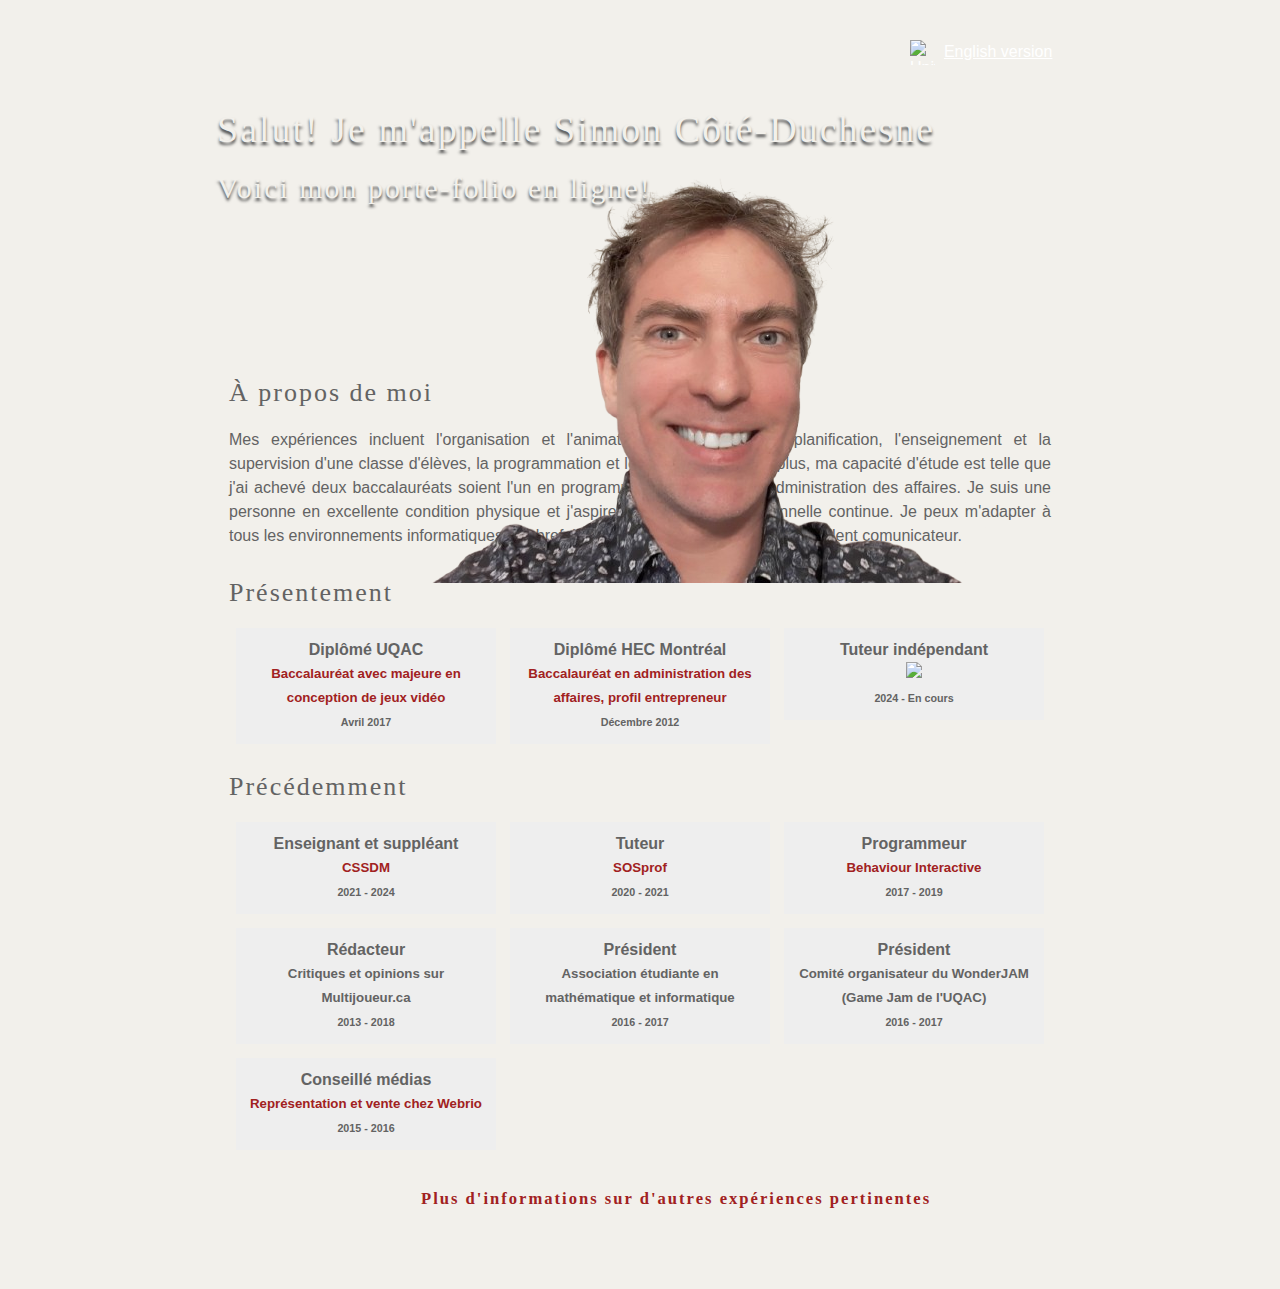
==== index.html @ 1980394f "2025 Portrait update" ====
<!DOCTYPE html>
<html>
	<head>
		<meta name="title" content="Simon Côté-Duchesne"/>	
		<meta itemprop="name" content="Simon Côté-Duchesne"/>
		<meta name="description" content="Portfolio professionel de Simon Côté-Duchesne, enseignant suppléant"/>
		<meta name="keywords" content="Simon Côté-Duchesne, Simon Côté, Simon, Côté, Duchesne, Cote-Duchesne, Cote, Deschesnes, Deschênes, portfolio, jeux, game"/>
		<meta http-equiv="content-type" content="text/html; charset=UTF-8"/>
		<meta name="viewport" content="width=device-width, initial-scale=1.0">
		<link href="https://fonts.googleapis.com/css?family=Source+Sans+Pro" rel="stylesheet" type='text/css'/>
		<link rel="stylesheet" type="text/css" href="style.css" media="screen"/>
		<link rel="canonical" href="http://www.barbebleue.github.io"/>
		<link rel="shortcut icon" href="images/favicon.ico" type="image/favicon.ico" /> 
		<script src="javascript/includes.js" type="text/javascript"></script>
		<script src="javascript/jquery-3.1.1.min.js"></script>
		<title>Simon Côté-Duchesne</title>
	</head>
	<body>
		<div id="container">
		<script>addHeaderFr();</script>
		    <p class="language"><a href="index_En.html"><img src="images/united-kingdom-flag.png" style="float:left;width:25px;height:25px;" alt="United Kingdom Flag"></a>&nbsp; <a href="index_En.html">English version</a></p>
		    <div id="header">		    	
			    <h1> Salut! Je m'appelle Simon Côté-Duchesne </h1>
			    <h2> Voici mon porte-folio en ligne! </h2>
			    <p class="btn"><a href="infographie/Bender_v1.html"><img src="images/home-header-btn.png"></p></a>
		    </div>
			<div id="content">
				<h3> À propos de moi </h3>
				<p id="profil-texte">
					Mes expériences incluent l'organisation et l'animation d'événements, la planification, l'enseignement et la supervision d'une classe d'élèves, la programmation et le travail manuel. De plus, ma capacité d'étude est telle que j'ai achevé deux baccalauréats soient l'un en programmation et l'autre en administration des affaires. Je suis une personne en excellente condition physique et j'aspire à l'amélioration personnelle continue. Je peux m'adapter à tous les environnements informatiques. En bref, je suis discipliné, éduqué et un excéllent comunicateur.
				<div><h3>Présentement</h3></div>
				<div class="portfolio-item">
					<h4>Diplômé UQAC</h4><a href="http://programmes.uqac.ca/6908"><h5>Baccalauréat avec majeure en conception de jeux vidéo</h5></a>
					<h6>Avril 2017</h6>
				</div>
				<div class="portfolio-item">						
					<h4>Diplômé HEC Montréal</h4><a href="http://www.hec.ca/programmes/baccalaureats/baa/"><h5>Baccalauréat en administration des affaires, profil entrepreneur</h5></a>
					<h6>Décembre 2012</h6>
				</div>
				<div class="portfolio-item">
					<h4>Tuteur indépendant</h4>
					<h5><a href="aidescolairesimon.html"><img src="images/AidescolaireSimon.png" style="width:70px;"></a></h5>
					<h6>2024 - En cours</h6>
				</div>
				<br><br><br><br><br><br>
				<div><h3>Précédemment</h3></div>
				<div class="portfolio-item">
					<h4>Enseignant et suppléant</h4><a href="https://www.cssdm.gouv.qc.ca"><h5>CSSDM</h5></a>
					<h6>2021 - 2024</h6>
				</div>
				<div class="portfolio-item">
					<h4>Tuteur</h4><a href="https://sosprof.ca"><h5>SOSprof</h5></a>
					<h6>2020 - 2021</h6>
				</div>
				<div class="portfolio-item">
					<h4>Programmeur</h4><a href="https://www.bhvr.com"><h5>Behaviour Interactive</h5></a>
					<h6>2017 - 2019</h6>
				</div>
				<div class="portfolio-item">
					<h4>Rédacteur</h4><h5>Critiques et opinions sur Multijoueur.ca</h5>
					<h6>2013 - 2018</h6>
				</div>
				<div class="portfolio-item">
					<h4>Président</h4><h5>Association étudiante en mathématique et informatique</h5>
					<h6>2016 - 2017</h6>
				</div>
				<div class="portfolio-item">
					<h4>Président</h4><h5>Comité organisateur du WonderJAM (Game Jam de l'UQAC)</h5>
					<h6>2016 - 2017</h6>
				</div>
				<div class="portfolio-item">
					<h4>Conseillé médias</h4><a href="http://webrio.com/"><h5>Représentation et vente chez Webrio</h5></a>
					<h6>2015 - 2016</h6>
				</div>
				<div id="inner">
					<h5><a href="experiences.html">Plus d'informations sur d'autres expériences pertinentes</a></h5>
				</div>
			</div>
			<div id="footer">
				<script>addFooterFr();</script>
			</div>
    	</div>
		<script src="javascript/BackToTop.js"></script>	 
	</body>
</html>
---- style.css ----
body, div, h1, h2, h3, h4, h5, h6, p, ul, ol, li, dl, dt, dd, img, form, fieldset, input, textarea, blockquote {
	margin: 0; padding: 0; border: 0;
}

body {
	background: #f2f0eb url(images/bg.png);
	font: 16px Helvetica, Arial, Sans-Serif; color: #636363; line-height: 24px;
}

#container {
	width: 960px; margin: 0 auto;
}

#logo {
	position: center; width: 183px;
}

#flag {
	width: 15px; height: 15px;
}

ul#nav {
	width: 940px; list-style: none; overflow: hidden; margin: -134px auto 10px auto;
}
	ul#nav a {
		width: 126px; height: 33px; float: left; padding: 13px 0 0 0;
		background: url(images/nav-bg.png); color: #444; text-decoration: none;
		font-weight: bold; text-align: center; text-transform: uppercase;
	}
		ul#nav a:nth-child(1) {
			margin: 0 60px 0 0;
		}
		ul#nav a:nth-child(2) {
			margin: 0 316px 0 0;
		}
		ul#nav a:nth-child(3) {
			margin: 0 60px 0 0;
		}
		ul#nav a:nth-child(4) {
			margin: 0;
		}
		ul#nav li a {
			color: #616369; text-decoration: none;
		}
			ul#nav li a:hover {
				color: #a12121;
			}

p.language{
	position: relative; right: -750px; top: 40px; display:block; overflow: hidden; color: white;
}
	p.language a{
		color: white;
	}

#header {
	height: 244px; padding: 52px 0 0 57px;
	background: url(images/home-header.png);
}

#header.page {
	height: 91px; padding: 52px 0 0 57px;
	background: url(images/inner-header.jpg);
}
	#header h1 {
		font: 38px Georgia, Serif; color: #f2f0eb; letter-spacing: 2px; margin: 30px 0 20px 0;
		text-shadow: 0px 3px 3px #494949;
	}
	#header h2 {
		width: 510px; font: 30px Georgia, Serif; color: #f2f0eb; letter-spacing: 2px; margin: 0 0 20px 0;
		text-shadow: 0px 3px 3px #494949;
	}
	#header p.btn{
		position: relative; right: -200px; top: -75px; display:block; overflow: hidden;
	}	
	#header a{
		color: white;
	}
	
#content {
	background: url(images/content-bg.png) repeat-y;
	padding: 57px 69px 50px 69px; overflow: hidden;
}
	#content h2 {
		font: 30px Georgia, Serif; letter-spacing: 2px; margin: 0 0 20px 0;
	}

	#content h3 {
		font: 26px Georgia, Serif; letter-spacing: 2px; margin: 0 0 20px 0;
	}

	#content #inner {
		display: inline-block; width: 630px; height: 10px; float: right; font: 20px Georgia, Serif; letter-spacing: 2px; margin: 25px 0 0 0;
	}
	
	#content p {
		margin: 0 0 30px 0; text-align: justify; text-justify: inter-word;
	}
	
	#content a {
		color: #a12121; text-decoration: none;
	}
		#content a:hover {
			color: #671111;
		}
		#content a.socialmedia {
			float: left;
		}

	#content iframe {
		display: inline-block; margin: 25px 0 0 0; float: right; padding: 45px 0 0 15px; border-style: solid; border-color: #556;
	}
	#content iframe.videogame {
		display: inline-block; margin: 0 0 0 0; float: right; padding: 45px 0 0 15px; border-style: solid; border-color: #556;
	}

#cv {
	background: url(images/content-bg.png) repeat-y;
	padding: 30px 69px 50px 69px; overflow: hidden;
}
	#cv h2 {
		position : relative; float: center; font: 30px Georgia, Serif; letter-spacing: 2px; margin: 0 0 20px 0;
	}

	#cv h3 {
		font: 26px Georgia, Serif; letter-spacing: 2px; margin: 30px 20px 20px 0;
	}

	#cv h4 {
		font: 18px Georgia, Serif; letter-spacing: 2px; margin: 0px 0px 0px 0;
	}
	
	#cv p {
		margin: 0 0 30px 0; text-align: justify; text-justify: inter-word;
	}
	
	#cv a {
		color: #a12121; text-decoration: none;
	}
		#cv a:hover {
			color: #671111;
		}
	#cv object {
		position: relative; float: middle; margin: 40px 0 0 0; width: 825px; height: 700px; border-style: solid; border-color: #556;
	}

#content .portfolio-item {
	width: 240px; padding: 10px; background: #eee; text-align: center;
	float: left; margin: 0 7px 14px 7px;
}
	#content .portfolio-item p.btn {
		margin: 0;
	}
	#content .portfolio-item p {
		margin: 0; text-align: center; font: 18px Georgia, Serif;
	}
	#content .portfolio-item p.btn a {
		display: block; width: 183px; height: 30px; padding: 8px 0 0 0;
		background: url(images/see-more-bg.png);
		font-weight: bold; text-align: center; text-transform: uppercase;
		 text-decoration: none;
	}

#content .portfolio-item-twitter {
	width: 240px; padding: 10px; background: #eee; text-align: center;
	float: left; margin: 0 7px 14px 7px;
}
	#content .portfolio-item-twitter img{
		width: 62px; height: 59px; padding: 0 0 0 0;
	}

#content .portfolio-item-email {
	font: 15px Georgia, Serif; width: 785px; padding: 10px; background: #eee; text-align: left;
	float: left; margin: 0 7px 14px 7px;
}
	#content .portfolio-item-email input{
		font: 15px Georgia, Serif; padding: 5px 5px 5px 5px;
	}
	#content .portfolio-item-email input#submit_button{
		float: left; font: 15px Georgia, Serif; padding: 10px 10px 10px 10px background: #fff;
	}
		
#content img.profile-pic {
	float: right; margin: -40px 40px 0 0;
}
		
button.accordion {
    background-color: #eee;
    color: #444;
    cursor: pointer;
    padding: 18px;
    width: 100%;
    border: none;
    text-align: left;
    outline: none;
    font-size: 15px;
    transition: 0.4s;
    border-style: solid; border-color: #556;
}

button.accordion.active, button.accordion:hover {
    background-color: #ddd; 
}

button.accordion:after {
    content: '\02795';
    font-size: 13px;
    color: #777;
    float: right;
    margin-left: 5px;    
}

button.accordion.active:after {
    content: "\2796";
}

div.panel {
    padding: 3px 18px;
    background-color: #ddd;
    max-height: 0;
    overflow: hidden;
    transition: 0.6s ease-in-out;
    opacity: 0;
}

div.panel.show {
	display: block;
    opacity: 1;
    max-height: 2000px;
}
		
#footer {
	background: url(images/footer-bg.png) no-repeat; padding: 40px 0 0 0;
	overflow: hidden; margin: 0 0 0 0;
}
	#footer p#copyright {
		font-size: 12px; float: left; margin: 0 0 0 30px; color: #b8b6b2;
	}
	#footer p#back-top {
		font-size: 12px; float: right; margin: 0 30px 0 0;
	}
		#footer a {
		color: #a12121; text-decoration: none;
	}
		#footer a:hover {
			color: #671111;
	}
	#footer a#social{
			float: right; margin: 0 0 0 0; width: 75px; height: 75px
	}
	#footer a#twitter{
			float: right; margin: 1px 0 0 0; width: 70px; height: 70px
	}
	#footer p#menu {
			position: relative ; left: 350px; margin: 20px 0 0 0;
	}

article {
}

h3:target {
  animation: highlight 1s ease;
  text-decoration: none;
}

@keyframes highlight {
  from { background: yellow; }
  to { background: white; }
}

a.back-to-top {
	display: none;
	width: 60px;
	height: 60px;
	text-indent: -9999px;
	position: fixed;
	z-index: 999;
	right: 20px;
	bottom: 20px;
	background: #333 url(images/up-arrow.png) no-repeat center;
	-webkit-border-radius: 30px;
	-moz-border-radius: 30px;
	border-radius: 30px;
}
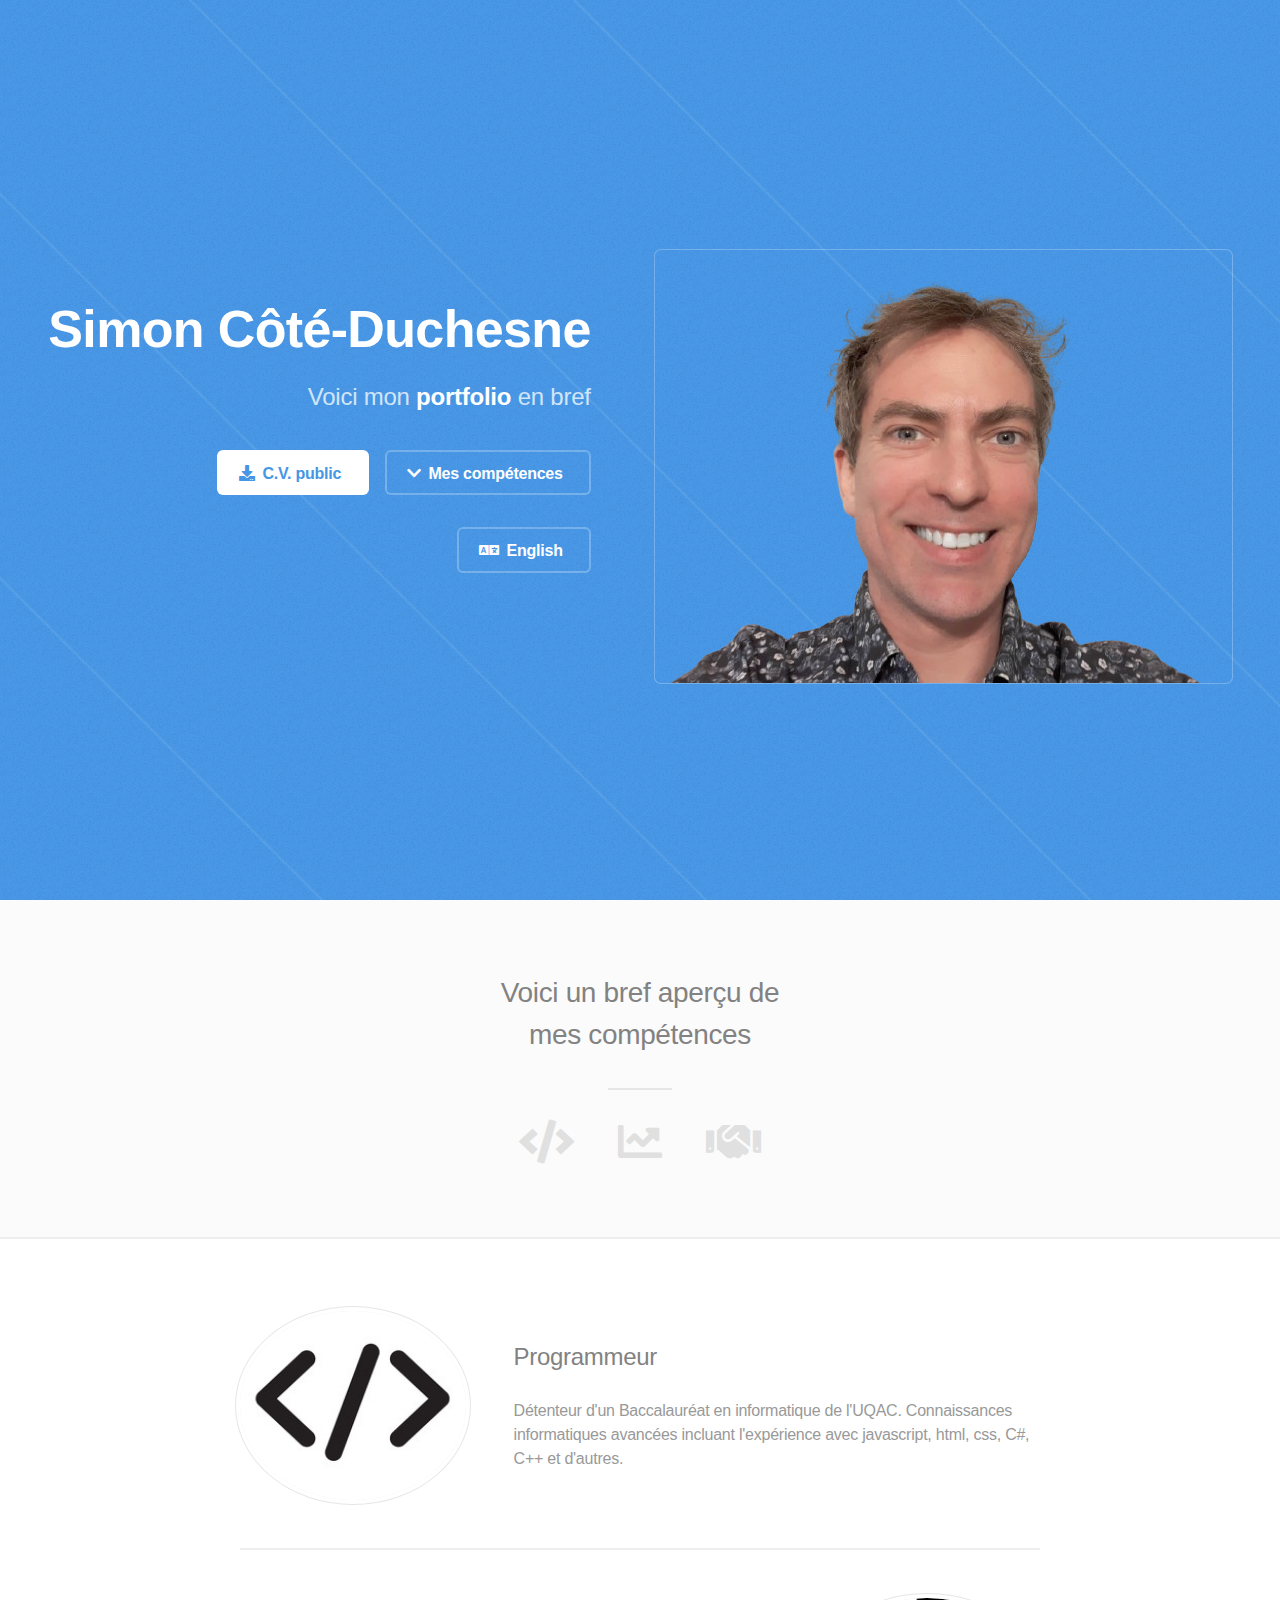
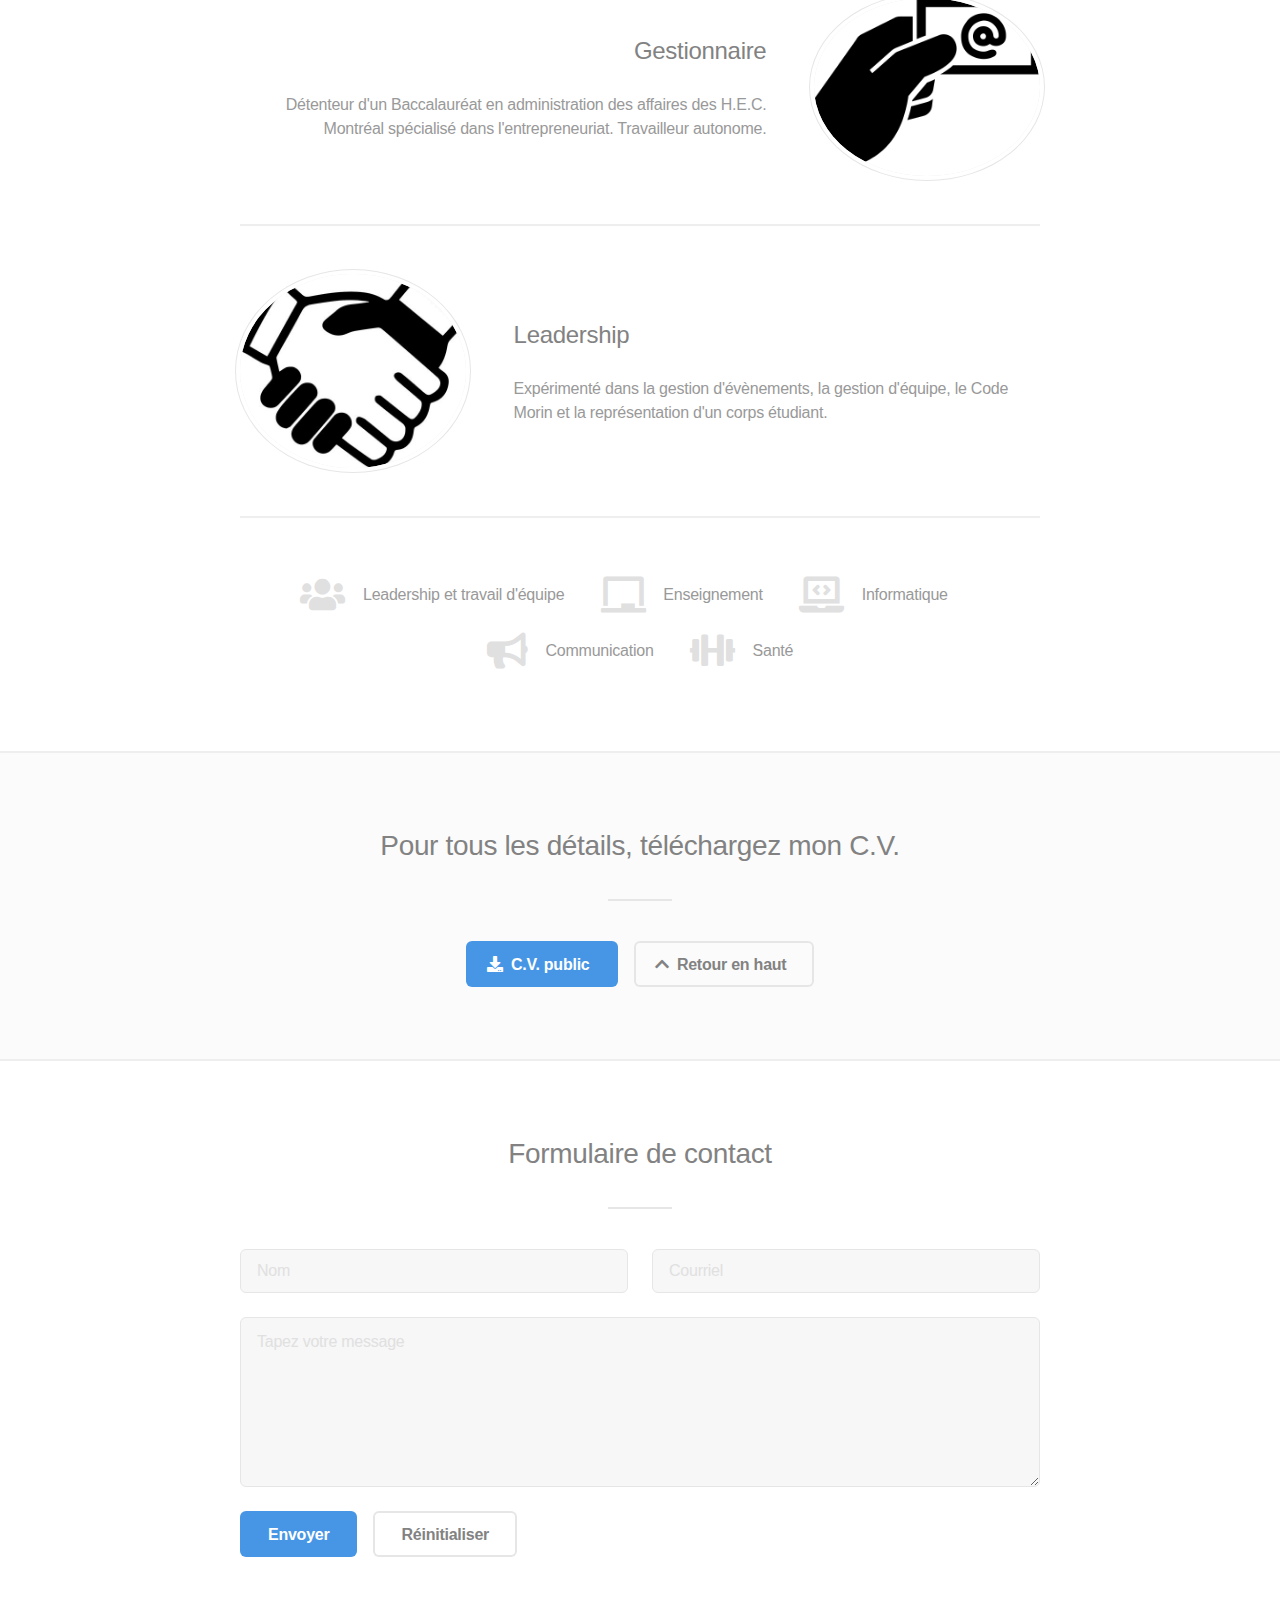
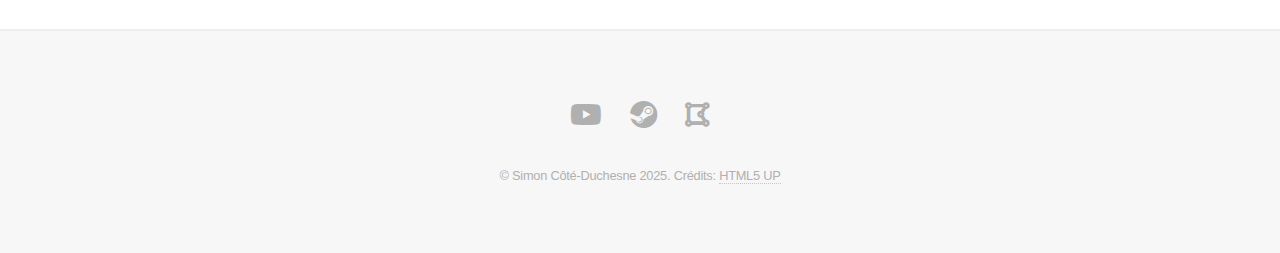
==== commit 2b370c87: "Responsive refactor" ====
--- a/index.html
+++ b/index.html
@@ -1,85 +1,459 @@
-<!DOCTYPE html>
+<!DOCTYPE HTML>
+<!--
+	Fractal by HTML5 UP
+	html5up.net | @ajlkn
+	Free for personal and commercial use under the CCA 3.0 license (html5up.net/license)
+-->
 <html>
 	<head>
-		<meta name="title" content="Simon Côté-Duchesne"/>	
-		<meta itemprop="name" content="Simon Côté-Duchesne"/>
-		<meta name="description" content="Portfolio professionel de Simon Côté-Duchesne, enseignant suppléant"/>
-		<meta name="keywords" content="Simon Côté-Duchesne, Simon Côté, Simon, Côté, Duchesne, Cote-Duchesne, Cote, Deschesnes, Deschênes, portfolio, jeux, game"/>
-		<meta http-equiv="content-type" content="text/html; charset=UTF-8"/>
-		<meta name="viewport" content="width=device-width, initial-scale=1.0">
-		<link href="https://fonts.googleapis.com/css?family=Source+Sans+Pro" rel="stylesheet" type='text/css'/>
-		<link rel="stylesheet" type="text/css" href="style.css" media="screen"/>
-		<link rel="canonical" href="http://www.barbebleue.github.io"/>
-		<link rel="shortcut icon" href="images/favicon.ico" type="image/favicon.ico" /> 
-		<script src="javascript/includes.js" type="text/javascript"></script>
-		<script src="javascript/jquery-3.1.1.min.js"></script>
-		<title>Simon Côté-Duchesne</title>
+		<title>Simon Côté-Duchesne en bref</title>
+		<meta charset="utf-8" />
+		<meta name="viewport" content="width=device-width, initial-scale=1, user-scalable=no" />
+		<link rel="shortcut icon" href="images/favicon.ico" type="images/favicon.ico" /> 
+		<link rel="stylesheet" href="assets/css/main.css" />
+		<noscript><link rel="stylesheet" href="assets/css/noscript.css" /></noscript>
 	</head>
-	<body>
-		<div id="container">
-		<script>addHeaderFr();</script>
-		    <p class="language"><a href="index_En.html"><img src="images/united-kingdom-flag.png" style="float:left;width:25px;height:25px;" alt="United Kingdom Flag"></a>&nbsp; <a href="index_En.html">English version</a></p>
-		    <div id="header">		    	
-			    <h1> Salut! Je m'appelle Simon Côté-Duchesne </h1>
-			    <h2> Voici mon porte-folio en ligne! </h2>
-			    <p class="btn"><a href="infographie/Bender_v1.html"><img src="images/home-header-btn.png"></p></a>
-		    </div>
-			<div id="content">
-				<h3> À propos de moi </h3>
-				<p id="profil-texte">
-					Mes expériences incluent l'organisation et l'animation d'événements, la planification, l'enseignement et la supervision d'une classe d'élèves, la programmation et le travail manuel. De plus, ma capacité d'étude est telle que j'ai achevé deux baccalauréats soient l'un en programmation et l'autre en administration des affaires. Je suis une personne en excellente condition physique et j'aspire à l'amélioration personnelle continue. Je peux m'adapter à tous les environnements informatiques. En bref, je suis discipliné, éduqué et un excéllent comunicateur.
-				<div><h3>Présentement</h3></div>
-				<div class="portfolio-item">
-					<h4>Diplômé UQAC</h4><a href="http://programmes.uqac.ca/6908"><h5>Baccalauréat avec majeure en conception de jeux vidéo</h5></a>
-					<h6>Avril 2017</h6>
+	<body class="is-preload">
+
+		<!-- Header -->
+			<header id="header">
+				<div class="content">
+					<h1>Simon Côté-Duchesne</h1>
+					<p>Voici mon <strong>portfolio</strong> en bref<br/></p>
+					<ul class="actions">
+						<li><a href="CV_SIMON_2024_PUBLIC.pdf" class="button primary icon solid fa-download">C.V. public</a></li>
+						<li><a href="#one" class="button icon solid fa-chevron-down scrolly">Mes compétences</a></li>
+					</ul>
+					<ul class="actions">
+						<li><a href="index_en.html" class="button fit icon solid fa-language">English</a></li>
+					</ul>
 				</div>
-				<div class="portfolio-item">						
-					<h4>Diplômé HEC Montréal</h4><a href="http://www.hec.ca/programmes/baccalaureats/baa/"><h5>Baccalauréat en administration des affaires, profil entrepreneur</h5></a>
-					<h6>Décembre 2012</h6>
+				<div class="image"><img src="images/Shopped_SimonCoteDuchesne.png" alt="Simon Côté-Duchesne" style="width:100%;"/></div>
+			</header>
+
+		<!-- One -->
+			<section id="one" class="wrapper style2 special">
+				<header class="major">
+					<h2>Voici un bref aperçu de<br />
+					mes compétences</h2>
+				</header>
+				<ul class="icons major">
+					<li><span class="icon solid fa-code"><span class="label">Shoot</span></span></li>
+					<li><span class="icon solid fa-chart-line"><span class="label">Process</span></span></li>
+					<li><span class="icon solid fa-handshake"><span class="label">Upload</span></span></li>
+				</ul>
+			</section>
+
+		<!-- Two -->
+			<section id="two" class="wrapper">
+				<div class="inner alt">
+					<section class="spotlight">
+						<div class="image"><img src="images/code.jpg" alt="Programmeur" /></div>
+						<div class="content">
+							<h3>Programmeur</h3>
+							<p>Détenteur d'un Baccalauréat en informatique de l'UQAC. Connaissances informatiques avancées incluant l'expérience avec javascript, html, css, C#, C++ et d'autres.</p>
+						</div>
+					</section>
+					<section class="spotlight">
+						<div class="image"><img src="images/Business_card.png" alt="" /></div>
+						<div class="content">
+							<h3>Gestionnaire</h3>
+							<p>Détenteur d'un Baccalauréat en administration des affaires des H.E.C. Montréal spécialisé dans l'entrepreneuriat. Travailleur autonome.</p>
+						</div>
+					</section>
+					<section class="spotlight">
+						<div class="image"><img src="images/handshake.png" alt="" /></div>
+						<div class="content">
+							<h3>Leadership</h3>
+							<p>Expérimenté dans la gestion d'évènements, la gestion d'équipe, le Code Morin et la représentation d'un corps étudiant.</p>
+						</div>
+					</section>
+					<section class="special">
+						<ul class="icons labeled">
+							<li><span class="icon solid fa-users"><span class="label">Leadership et travail d'équipe</span></span></li>
+							<li><span class="icon solid fa-chalkboard"><span class="label">Enseignement</span></span></li>
+							<li><span class="icon solid fa-laptop-code"><span class="label">Informatique</span></span></li>
+							<li><span class="icon solid fa-bullhorn"><span class="label">	Communication</span></span></li>
+							<li><span class="icon solid fa-dumbbell"><span class="label">Santé</span></span></li>
+						</ul>
+					</section>
 				</div>
-				<div class="portfolio-item">
-					<h4>Tuteur indépendant</h4>
-					<h5><a href="aidescolairesimon.html"><img src="images/AidescolaireSimon.png" style="width:70px;"></a></h5>
-					<h6>2024 - En cours</h6>
+			</section>
+
+		<!-- Three -->
+			<section id="three" class="wrapper style2 special">
+				<header class="major">
+					<h2>Pour tous les détails, téléchargez mon C.V.</h2>
+				</header>
+				<ul class="actions special">
+					<li><a href="CV_SIMON_2024_PUBLIC.pdf" class="button primary icon solid fa-download">C.V. public</a></li>
+					<li><a href="#header" class="button icon solid fa-chevron-up scrolly">Retour en haut</a></li>
+				</ul>
+			</section>
+
+			<section id="four" class="wrapper">
+				<div class="inner">
+					<header class="major">
+						<h2>Formulaire de contact</h2>
+					</header>
+					<form method="post" action="https://formspree.io/f/xjvnwyqy">
+						<div class="row gtr-uniform">
+							<div class="col-6 col-12-xsmall">
+								<input type="text" name="name" id="name" value="" placeholder="Nom" />
+							</div>
+							<div class="col-6 col-12-xsmall">
+								<input type="email" name="email" id="email" value="" placeholder="Courriel" />
+							</div>
+							<div class="col-12">
+								<textarea name="message" id="message" placeholder="Tapez votre message" rows="6"></textarea>
+							</div>
+							<div class="col-12">
+								<ul class="actions">
+									<li><input type="submit" value="Envoyer" class="primary" /></li>
+									<li><input type="reset" value="Réinitialiser" /></li>
+								</ul>
+							</div>
+						</div>
+					</form>
 				</div>
-				<br><br><br><br><br><br>
-				<div><h3>Précédemment</h3></div>
-				<div class="portfolio-item">
-					<h4>Enseignant et suppléant</h4><a href="https://www.cssdm.gouv.qc.ca"><h5>CSSDM</h5></a>
-					<h6>2021 - 2024</h6>
+			</section>
+
+		<!-- Four -->
+		<!--
+			<section id="four" class="wrapper">
+				<div class="inner">
+
+					<header class="major">
+						<h2>Elements</h2>
+					</header>
+
+					<section>
+						<h4>Text</h4>
+						<p>This is <b>bold</b> and this is <strong>strong</strong>. This is <i>italic</i> and this is <em>emphasized</em>.
+						This is <sup>superscript</sup> text and this is <sub>subscript</sub> text.
+						This is <u>underlined</u> and this is code: <code>for (;;) { ... }</code>. Finally, <a href="#">this is a link</a>.</p>
+						<hr />
+						<header>
+							<h4>Heading with a Subtitle</h4>
+							<p>Lorem ipsum dolor sit amet nullam id egestas urna aliquam</p>
+						</header>
+						<p>Nunc lacinia ante nunc ac lobortis. Interdum adipiscing gravida odio porttitor sem non mi integer non faucibus ornare mi ut ante amet placerat aliquet. Volutpat eu sed ante lacinia sapien lorem accumsan varius montes viverra nibh in adipiscing blandit tempus accumsan.</p>
+						<header>
+							<h5>Heading with a Subtitle</h5>
+							<p>Lorem ipsum dolor sit amet nullam id egestas urna aliquam</p>
+						</header>
+						<p>Nunc lacinia ante nunc ac lobortis. Interdum adipiscing gravida odio porttitor sem non mi integer non faucibus ornare mi ut ante amet placerat aliquet. Volutpat eu sed ante lacinia sapien lorem accumsan varius montes viverra nibh in adipiscing blandit tempus accumsan.</p>
+						<hr />
+						<h2>Heading Level 2</h2>
+						<h3>Heading Level 3</h3>
+						<h4>Heading Level 4</h4>
+						<h5>Heading Level 5</h5>
+						<h6>Heading Level 6</h6>
+						<hr />
+						<h5>Blockquote</h5>
+						<blockquote>Fringilla nisl. Donec accumsan interdum nisi, quis tincidunt felis sagittis eget tempus euismod. Vestibulum ante ipsum primis in faucibus vestibulum. Blandit adipiscing eu felis iaculis volutpat ac adipiscing accumsan faucibus. Vestibulum ante ipsum primis in faucibus lorem ipsum dolor sit amet nullam adipiscing eu felis.</blockquote>
+						<h5>Preformatted</h5>
+						<pre><code>i = 0;
+
+while (!deck.isInOrder()) {
+  print 'Iteration ' + i;
+  deck.shuffle();
+  i++;
+}
+
+print 'It took ' + i + ' iterations to sort the deck.';</code></pre>
+					</section>
+
+					<section>
+						<h4>Lists</h4>
+						<div class="row">
+							<div class="col-6 col-12-medium">
+								<h5>Unordered</h5>
+								<ul>
+									<li>Dolor pulvinar etiam.</li>
+									<li>Sagittis adipiscing.</li>
+									<li>Felis enim feugiat.</li>
+								</ul>
+								<h5>Alternate</h5>
+								<ul class="alt">
+									<li>Dolor pulvinar etiam.</li>
+									<li>Sagittis adipiscing.</li>
+									<li>Felis enim feugiat.</li>
+								</ul>
+							</div>
+							<div class="col-6 col-12-medium">
+								<h5>Ordered</h5>
+								<ol>
+									<li>Dolor pulvinar etiam.</li>
+									<li>Etiam vel felis viverra.</li>
+									<li>Felis enim feugiat.</li>
+									<li>Dolor pulvinar etiam.</li>
+									<li>Etiam vel felis lorem.</li>
+									<li>Felis enim et feugiat.</li>
+								</ol>
+								<h5>Icons</h5>
+								<ul class="icons">
+									<li><a href="#" class="icon brands fa-twitter"><span class="label">Twitter</span></a></li>
+									<li><a href="#" class="icon brands fa-facebook-f"><span class="label">Facebook</span></a></li>
+									<li><a href="#" class="icon brands fa-instagram"><span class="label">Instagram</span></a></li>
+									<li><a href="#" class="icon brands fa-github"><span class="label">Github</span></a></li>
+								</ul>
+							</div>
+						</div>
+						<h5>Actions</h5>
+						<div class="row">
+							<div class="col-6 col-12-medium">
+								<ul class="actions">
+									<li><a href="#" class="button primary">Default</a></li>
+									<li><a href="#" class="button">Default</a></li>
+								</ul>
+								<ul class="actions small">
+									<li><a href="#" class="button primary small">Small</a></li>
+									<li><a href="#" class="button small">Small</a></li>
+								</ul>
+								<ul class="actions stacked">
+									<li><a href="#" class="button primary">Default</a></li>
+									<li><a href="#" class="button">Default</a></li>
+								</ul>
+								<ul class="actions stacked">
+									<li><a href="#" class="button primary small">Small</a></li>
+									<li><a href="#" class="button small">Small</a></li>
+								</ul>
+							</div>
+							<div class="col-6 col-12-medium">
+								<ul class="actions stacked">
+									<li><a href="#" class="button primary fit">Default</a></li>
+									<li><a href="#" class="button fit">Default</a></li>
+								</ul>
+								<ul class="actions stacked">
+									<li><a href="#" class="button primary small fit">Small</a></li>
+									<li><a href="#" class="button small fit">Small</a></li>
+								</ul>
+							</div>
+						</div>
+					</section>
+
+					<section>
+						<h4>Table</h4>
+						<h5>Default</h5>
+						<div class="table-wrapper">
+							<table>
+								<thead>
+									<tr>
+										<th>Name</th>
+										<th>Description</th>
+										<th>Price</th>
+									</tr>
+								</thead>
+								<tbody>
+									<tr>
+										<td>Item One</td>
+										<td>Ante turpis integer aliquet porttitor.</td>
+										<td>29.99</td>
+									</tr>
+									<tr>
+										<td>Item Two</td>
+										<td>Vis ac commodo adipiscing arcu aliquet.</td>
+										<td>19.99</td>
+									</tr>
+									<tr>
+										<td>Item Three</td>
+										<td> Morbi faucibus arcu accumsan lorem.</td>
+										<td>29.99</td>
+									</tr>
+									<tr>
+										<td>Item Four</td>
+										<td>Vitae integer tempus condimentum.</td>
+										<td>19.99</td>
+									</tr>
+									<tr>
+										<td>Item Five</td>
+										<td>Ante turpis integer aliquet porttitor.</td>
+										<td>29.99</td>
+									</tr>
+								</tbody>
+								<tfoot>
+									<tr>
+										<td colspan="2"></td>
+										<td>100.00</td>
+									</tr>
+								</tfoot>
+							</table>
+						</div>
+
+						<h5>Alternate</h5>
+						<div class="table-wrapper">
+							<table class="alt">
+								<thead>
+									<tr>
+										<th>Name</th>
+										<th>Description</th>
+										<th>Price</th>
+									</tr>
+								</thead>
+								<tbody>
+									<tr>
+										<td>Item One</td>
+										<td>Ante turpis integer aliquet porttitor.</td>
+										<td>29.99</td>
+									</tr>
+									<tr>
+										<td>Item Two</td>
+										<td>Vis ac commodo adipiscing arcu aliquet.</td>
+										<td>19.99</td>
+									</tr>
+									<tr>
+										<td>Item Three</td>
+										<td> Morbi faucibus arcu accumsan lorem.</td>
+										<td>29.99</td>
+									</tr>
+									<tr>
+										<td>Item Four</td>
+										<td>Vitae integer tempus condimentum.</td>
+										<td>19.99</td>
+									</tr>
+									<tr>
+										<td>Item Five</td>
+										<td>Ante turpis integer aliquet porttitor.</td>
+										<td>29.99</td>
+									</tr>
+								</tbody>
+								<tfoot>
+									<tr>
+										<td colspan="2"></td>
+										<td>100.00</td>
+									</tr>
+								</tfoot>
+							</table>
+						</div>
+					</section>
+
+					<section>
+						<h4>Buttons</h4>
+						<ul class="actions">
+							<li><a href="#" class="button primary">Primary</a></li>
+							<li><a href="#" class="button">Default</a></li>
+						</ul>
+						<ul class="actions">
+							<li><a href="#" class="button large">Large</a></li>
+							<li><a href="#" class="button">Default</a></li>
+							<li><a href="#" class="button small">Small</a></li>
+						</ul>
+						<ul class="actions fit">
+							<li><a href="#" class="button fit">Fit</a></li>
+							<li><a href="#" class="button primary fit">Fit</a></li>
+							<li><a href="#" class="button fit">Fit</a></li>
+						</ul>
+						<ul class="actions fit small">
+							<li><a href="#" class="button primary fit small">Fit + Small</a></li>
+							<li><a href="#" class="button fit small">Fit + Small</a></li>
+							<li><a href="#" class="button primary fit small">Fit + Small</a></li>
+						</ul>
+						<ul class="actions">
+							<li><a href="#" class="button primary icon solid fa-download">Icon</a></li>
+							<li><a href="#" class="button icon solid fa-download">Icon</a></li>
+						</ul>
+						<ul class="actions">
+							<li><span class="button primary disabled">Disabled</span></li>
+							<li><span class="button disabled">Disabled</span></li>
+						</ul>
+					</section>
+
+					<section>
+						<h4>Form</h4>
+						<form method="post" action="#">
+							<div class="row gtr-uniform">
+								<div class="col-6 col-12-xsmall">
+									<input type="text" name="demo-name" id="demo-name" value="" placeholder="Name" />
+								</div>
+								<div class="col-6 col-12-xsmall">
+									<input type="email" name="demo-email" id="demo-email" value="" placeholder="Email" />
+								</div>
+								<div class="col-12">
+									<select name="demo-category" id="demo-category">
+										<option value="">- Category -</option>
+										<option value="1">Manufacturing</option>
+										<option value="1">Shipping</option>
+										<option value="1">Administration</option>
+										<option value="1">Human Resources</option>
+									</select>
+								</div>
+								<div class="col-4 col-12-small">
+									<input type="radio" id="demo-priority-low" name="demo-priority" checked>
+									<label for="demo-priority-low">Low</label>
+								</div>
+								<div class="col-4 col-12-small">
+									<input type="radio" id="demo-priority-normal" name="demo-priority">
+									<label for="demo-priority-normal">Normal</label>
+								</div>
+								<div class="col-4 col-12-small">
+									<input type="radio" id="demo-priority-high" name="demo-priority">
+									<label for="demo-priority-high">High</label>
+								</div>
+								<div class="col-6 col-12-small">
+									<input type="checkbox" id="demo-copy" name="demo-copy">
+									<label for="demo-copy">Email me a copy</label>
+								</div>
+								<div class="col-6 col-12-small">
+									<input type="checkbox" id="demo-human" name="demo-human" checked>
+									<label for="demo-human">Not a robot</label>
+								</div>
+								<div class="col-12">
+									<textarea name="demo-message" id="demo-message" placeholder="Enter your message" rows="6"></textarea>
+								</div>
+								<div class="col-12">
+									<ul class="actions">
+										<li><input type="submit" value="Send Message" class="primary" /></li>
+										<li><input type="reset" value="Reset" /></li>
+									</ul>
+								</div>
+							</div>
+						</form>
+					</section>
+
+					<section>
+						<h4>Image</h4>
+						<h5>Fit</h5>
+						<div class="box alt">
+							<div class="row gtr-uniform">
+								<div class="col-12"><span class="image fit"><img src="images/pic04.jpg" alt="" /></span></div>
+								<div class="col-4"><span class="image fit"><img src="images/pic01.jpg" alt="" /></span></div>
+								<div class="col-4"><span class="image fit"><img src="images/pic02.jpg" alt="" /></span></div>
+								<div class="col-4"><span class="image fit"><img src="images/pic03.jpg" alt="" /></span></div>
+								<div class="col-4"><span class="image fit"><img src="images/pic02.jpg" alt="" /></span></div>
+								<div class="col-4"><span class="image fit"><img src="images/pic03.jpg" alt="" /></span></div>
+								<div class="col-4"><span class="image fit"><img src="images/pic01.jpg" alt="" /></span></div>
+								<div class="col-4"><span class="image fit"><img src="images/pic03.jpg" alt="" /></span></div>
+								<div class="col-4"><span class="image fit"><img src="images/pic01.jpg" alt="" /></span></div>
+								<div class="col-4"><span class="image fit"><img src="images/pic02.jpg" alt="" /></span></div>
+							</div>
+						</div>
+						<h5>Left &amp; Right</h5>
+						<p><span class="image left"><img src="images/pic05.jpg" alt="" /></span>Fringilla nisl. Donec accumsan interdum nisi, quis tincidunt felis sagittis eget. tempus euismod. Vestibulum ante ipsum primis in faucibus vestibulum. Blandit adipiscing eu felis iaculis volutpat ac adipiscing accumsan eu faucibus. Integer ac pellentesque praesent tincidunt felis sagittis eget. tempus euismod. Vestibulum ante ipsum primis in faucibus vestibulum. Blandit adipiscing eu felis iaculis volutpat ac adipiscing accumsan eu faucibus. Integer ac pellentesque praesent. Donec accumsan interdum nisi, quis tincidunt felis sagittis eget. tempus euismod. Vestibulum ante ipsum primis in faucibus vestibulum. Blandit adipiscing eu felis iaculis volutpat ac adipiscing accumsan eu faucibus. Integer ac pellentesque praesent tincidunt felis sagittis eget. tempus euismod. Vestibulum ante ipsum primis in faucibus vestibulum. Blandit adipiscing eu felis iaculis volutpat ac adipiscing accumsan eu faucibus. Integer ac pellentesque praesent. Blandit adipiscing eu felis iaculis volutpat ac adipiscing accumsan eu faucibus. Integer ac pellentesque praesent tincidunt felis sagittis eget. tempus euismod. Vestibulum ante ipsum primis in faucibus vestibulum. Blandit adipiscing eu felis iaculis volutpat ac adipiscing accumsan eu faucibus. Integer ac pellentesque praesent.</p>
+						<p><span class="image right"><img src="images/pic05.jpg" alt="" /></span>Fringilla nisl. Donec accumsan interdum nisi, quis tincidunt felis sagittis eget. tempus euismod. Vestibulum ante ipsum primis in faucibus vestibulum. Blandit adipiscing eu felis iaculis volutpat ac adipiscing accumsan eu faucibus. Integer ac pellentesque praesent tincidunt felis sagittis eget. tempus euismod. Vestibulum ante ipsum primis in faucibus vestibulum. Blandit adipiscing eu felis iaculis volutpat ac adipiscing accumsan eu faucibus. Integer ac pellentesque praesent. Donec accumsan interdum nisi, quis tincidunt felis sagittis eget. tempus euismod. Vestibulum ante ipsum primis in faucibus vestibulum. Blandit adipiscing eu felis iaculis volutpat ac adipiscing accumsan eu faucibus. Integer ac pellentesque praesent tincidunt felis sagittis eget. tempus euismod. Vestibulum ante ipsum primis in faucibus vestibulum. Blandit adipiscing eu felis iaculis volutpat ac adipiscing accumsan eu faucibus. Integer ac pellentesque praesent. Blandit adipiscing eu felis iaculis volutpat ac adipiscing accumsan eu faucibus. Integer ac pellentesque praesent tincidunt felis sagittis eget. tempus euismod. Vestibulum ante ipsum primis in faucibus vestibulum. Blandit adipiscing eu felis iaculis volutpat ac adipiscing accumsan eu faucibus. Integer ac pellentesque praesent.</p>
+					</section>
+
 				</div>
-				<div class="portfolio-item">
-					<h4>Tuteur</h4><a href="https://sosprof.ca"><h5>SOSprof</h5></a>
-					<h6>2020 - 2021</h6>
-				</div>
-				<div class="portfolio-item">
-					<h4>Programmeur</h4><a href="https://www.bhvr.com"><h5>Behaviour Interactive</h5></a>
-					<h6>2017 - 2019</h6>
-				</div>
-				<div class="portfolio-item">
-					<h4>Rédacteur</h4><h5>Critiques et opinions sur Multijoueur.ca</h5>
-					<h6>2013 - 2018</h6>
-				</div>
-				<div class="portfolio-item">
-					<h4>Président</h4><h5>Association étudiante en mathématique et informatique</h5>
-					<h6>2016 - 2017</h6>
-				</div>
-				<div class="portfolio-item">
-					<h4>Président</h4><h5>Comité organisateur du WonderJAM (Game Jam de l'UQAC)</h5>
-					<h6>2016 - 2017</h6>
-				</div>
-				<div class="portfolio-item">
-					<h4>Conseillé médias</h4><a href="http://webrio.com/"><h5>Représentation et vente chez Webrio</h5></a>
-					<h6>2015 - 2016</h6>
-				</div>
-				<div id="inner">
-					<h5><a href="experiences.html">Plus d'informations sur d'autres expériences pertinentes</a></h5>
-				</div>
-			</div>
-			<div id="footer">
-				<script>addFooterFr();</script>
-			</div>
-    	</div>
-		<script src="javascript/BackToTop.js"></script>	 
+			</section>
+		-->
+
+		<!-- Footer -->
+			<footer id="footer">
+				<ul class="icons">
+					<li><a href="https://www.youtube.com/channel/UCl1uLG8YyiJt15HLcn9H37A" class="icon brands fa-youtube"><span class="label">Youtube</span></a></li>
+					<li><a href="https://steamcommunity.com/id/Barbabonbon/" class="icon brands fa-steam"><span class="label">Steam</span></a></li>
+					<li><a href="https://www.geogebra.org/u/simoncoteduchesne" class="icon solid fa-draw-polygon"><span class="label">Geogebra</span></a></li>
+				</ul>
+				<p class="copyright">&copy; Simon Côté-Duchesne 2025. Crédits: <a href="http://html5up.net">HTML5 UP</a></p>
+			</footer>
+
+		<!-- Scripts -->
+			<script src="assets/js/jquery.min.js"></script>
+			<script src="assets/js/jquery.scrolly.min.js"></script>
+			<script src="assets/js/browser.min.js"></script>
+			<script src="assets/js/breakpoints.min.js"></script>
+			<script src="assets/js/util.js"></script>
+			<script src="assets/js/main.js"></script>
+
 	</body>
 </html>--- a/assets/css/main.css
+++ b/assets/css/main.css
@@ -0,0 +1,4149 @@
+@import url(fontawesome-all.min.css);
+
+/*
+	Fractal by HTML5 UP
+	html5up.net | @ajlkn
+	Free for personal and commercial use under the CCA 3.0 license (html5up.net/license)
+*/
+
+html, body, div, span, applet, object,
+iframe, h1, h2, h3, h4, h5, h6, p, blockquote,
+pre, a, abbr, acronym, address, big, cite,
+code, del, dfn, em, img, ins, kbd, q, s, samp,
+small, strike, strong, sub, sup, tt, var, b,
+u, i, center, dl, dt, dd, ol, ul, li, fieldset,
+form, label, legend, table, caption, tbody,
+tfoot, thead, tr, th, td, article, aside,
+canvas, details, embed, figure, figcaption,
+footer, header, hgroup, menu, nav, output, ruby,
+section, summary, time, mark, audio, video {
+	margin: 0;
+	padding: 0;
+	border: 0;
+	font-size: 100%;
+	font: inherit;
+	vertical-align: baseline;}
+
+article, aside, details, figcaption, figure,
+footer, header, hgroup, menu, nav, section {
+	display: block;}
+
+body {
+	line-height: 1;
+}
+
+ol, ul {
+	list-style: none;
+}
+
+blockquote, q {
+	quotes: none;
+}
+
+	blockquote:before, blockquote:after, q:before, q:after {
+		content: '';
+		content: none;
+	}
+
+table {
+	border-collapse: collapse;
+	border-spacing: 0;
+}
+
+body {
+	-webkit-text-size-adjust: none;
+}
+
+mark {
+	background-color: transparent;
+	color: inherit;
+}
+
+input::-moz-focus-inner {
+	border: 0;
+	padding: 0;
+}
+
+input, select, textarea {
+	-moz-appearance: none;
+	-webkit-appearance: none;
+	-ms-appearance: none;
+	appearance: none;
+}
+
+/* Basic */
+
+	@-ms-viewport {
+		width: device-width;
+	}
+
+	body {
+		-ms-overflow-style: scrollbar;
+	}
+
+	@media screen and (max-width: 360px) {
+
+		html, body {
+			min-width: 320px;
+		}
+
+	}
+
+	html {
+		box-sizing: border-box;
+	}
+
+	*, *:before, *:after {
+		box-sizing: inherit;
+	}
+
+	body {
+		background: #ffffff;
+	}
+
+		body.is-preload *, body.is-preload *:before, body.is-preload *:after {
+			-moz-animation: none !important;
+			-webkit-animation: none !important;
+			-ms-animation: none !important;
+			animation: none !important;
+			-moz-transition: none !important;
+			-webkit-transition: none !important;
+			-ms-transition: none !important;
+			transition: none !important;
+		}
+
+/* Type */
+
+	body {
+		color: #999999;
+	}
+
+	html, input, select, textarea {
+		font-size: 16pt;
+	}
+
+		@media screen and (max-width: 1680px) {
+
+			html, input, select, textarea {
+				font-size: 13pt;
+			}
+
+		}
+
+		@media screen and (max-width: 1280px) {
+
+			html, input, select, textarea {
+				font-size: 12pt;
+			}
+
+		}
+
+		@media screen and (max-width: 360px) {
+
+			html, input, select, textarea {
+				font-size: 11pt;
+			}
+
+		}
+
+	body, input, select, textarea {
+		font-family: Arial, Helvetica, sans-serif;
+		font-weight: normal;
+		line-height: 1.5em;
+		letter-spacing: -0.015em;
+	}
+
+	a {
+		-moz-transition: color 0.2s ease-in-out, border-bottom-color 0.2s ease-in-out;
+		-webkit-transition: color 0.2s ease-in-out, border-bottom-color 0.2s ease-in-out;
+		-ms-transition: color 0.2s ease-in-out, border-bottom-color 0.2s ease-in-out;
+		transition: color 0.2s ease-in-out, border-bottom-color 0.2s ease-in-out;
+		text-decoration: none;
+		border-bottom: dotted 1px;
+	}
+
+		a:hover {
+			border-bottom-color: transparent !important;
+		}
+
+	strong, b {
+		font-weight: bold;
+	}
+
+	em, i {
+		font-style: italic;
+	}
+
+	p {
+		margin: 0 0 2em 0;
+	}
+
+	h1, h2, h3, h4, h5, h6 {
+		font-weight: normal;
+		line-height: 1em;
+		margin: 0 0 1em 0;
+		letter-spacing: -0.0125em;
+	}
+
+		h1 a, h2 a, h3 a, h4 a, h5 a, h6 a {
+			color: inherit;
+			text-decoration: none;
+			border-bottom: none;
+		}
+
+		@media screen and (max-width: 980px) {
+
+			h1 br, h2 br, h3 br, h4 br, h5 br, h6 br {
+				display: none;
+			}
+
+		}
+
+	h2 {
+		font-size: 1.75em;
+		line-height: 1.5em;
+	}
+
+	h3 {
+		font-size: 1.5em;
+		line-height: 1.5em;
+	}
+
+	h4 {
+		font-size: 1.1em;
+		line-height: 1.5em;
+	}
+
+	h5 {
+		font-size: 0.9em;
+		line-height: 1.5em;
+	}
+
+	h6 {
+		font-size: 0.7em;
+		line-height: 1.5em;
+	}
+
+	@media screen and (max-width: 736px) {
+
+		h2 {
+			font-size: 1.25em;
+		}
+
+		h3 {
+			font-size: 1.2em;
+		}
+
+		h4 {
+			font-size: 1em;
+		}
+
+	}
+
+	sub {
+		font-size: 0.8em;
+		position: relative;
+		top: 0.5em;
+	}
+
+	sup {
+		font-size: 0.8em;
+		position: relative;
+		top: -0.5em;
+	}
+
+	blockquote {
+		border-left-style: solid;
+		border-left-width: 4px;
+		font-style: italic;
+		margin: 0 0 2em 0;
+		padding: 0.5em 0 0.5em 2em;
+	}
+
+	code {
+		border-radius: 6px;
+		border-style: solid;
+		border-width: 1px;
+		font-family: "Courier New", monospace;
+		font-size: 0.9em;
+		margin: 0 0.25em;
+		padding: 0.25em 0.65em;
+	}
+
+	pre {
+		-webkit-overflow-scrolling: touch;
+		font-family: "Courier New", monospace;
+		font-size: 0.9em;
+		margin: 0 0 2em 0;
+	}
+
+		pre code {
+			display: block;
+			line-height: 1.75em;
+			padding: 1em 1.5em;
+			overflow-x: auto;
+		}
+
+	hr {
+		border: 0;
+		border-bottom-style: solid;
+		border-bottom-width: 1px;
+		margin: 2em 0;
+	}
+
+		hr.major {
+			margin: 3em 0;
+		}
+
+	.align-left {
+		text-align: left;
+	}
+
+	.align-center {
+		text-align: center;
+	}
+
+	.align-right {
+		text-align: right;
+	}
+
+	input, select, textarea {
+		color: #999999;
+	}
+
+	a {
+		color: inherit;
+		border-bottom-color: #d6d6d6;
+	}
+
+		a:hover {
+			color: #4696e5;
+		}
+
+	strong, b {
+		color: #828282;
+	}
+
+	h1, h2, h3, h4, h5, h6 {
+		color: #828282;
+	}
+
+	blockquote {
+		border-left-color: #e6e6e6;
+	}
+
+	code {
+		background: rgba(144, 144, 144, 0.075);
+		border-color: #e6e6e6;
+	}
+
+	hr {
+		border-bottom-color: #e6e6e6;
+	}
+
+/* Row */
+
+	.row {
+		display: flex;
+		flex-wrap: wrap;
+		box-sizing: border-box;
+		align-items: stretch;
+	}
+
+		.row > * {
+			box-sizing: border-box;
+		}
+
+		.row.gtr-uniform > * > :last-child {
+			margin-bottom: 0;
+		}
+
+		.row.aln-left {
+			justify-content: flex-start;
+		}
+
+		.row.aln-center {
+			justify-content: center;
+		}
+
+		.row.aln-right {
+			justify-content: flex-end;
+		}
+
+		.row.aln-top {
+			align-items: flex-start;
+		}
+
+		.row.aln-middle {
+			align-items: center;
+		}
+
+		.row.aln-bottom {
+			align-items: flex-end;
+		}
+
+		.row > .imp {
+			order: -1;
+		}
+
+		.row > .col-1 {
+			width: 8.33333%;
+		}
+
+		.row > .off-1 {
+			margin-left: 8.33333%;
+		}
+
+		.row > .col-2 {
+			width: 16.66667%;
+		}
+
+		.row > .off-2 {
+			margin-left: 16.66667%;
+		}
+
+		.row > .col-3 {
+			width: 25%;
+		}
+
+		.row > .off-3 {
+			margin-left: 25%;
+		}
+
+		.row > .col-4 {
+			width: 33.33333%;
+		}
+
+		.row > .off-4 {
+			margin-left: 33.33333%;
+		}
+
+		.row > .col-5 {
+			width: 41.66667%;
+		}
+
+		.row > .off-5 {
+			margin-left: 41.66667%;
+		}
+
+		.row > .col-6 {
+			width: 50%;
+		}
+
+		.row > .off-6 {
+			margin-left: 50%;
+		}
+
+		.row > .col-7 {
+			width: 58.33333%;
+		}
+
+		.row > .off-7 {
+			margin-left: 58.33333%;
+		}
+
+		.row > .col-8 {
+			width: 66.66667%;
+		}
+
+		.row > .off-8 {
+			margin-left: 66.66667%;
+		}
+
+		.row > .col-9 {
+			width: 75%;
+		}
+
+		.row > .off-9 {
+			margin-left: 75%;
+		}
+
+		.row > .col-10 {
+			width: 83.33333%;
+		}
+
+		.row > .off-10 {
+			margin-left: 83.33333%;
+		}
+
+		.row > .col-11 {
+			width: 91.66667%;
+		}
+
+		.row > .off-11 {
+			margin-left: 91.66667%;
+		}
+
+		.row > .col-12 {
+			width: 100%;
+		}
+
+		.row > .off-12 {
+			margin-left: 100%;
+		}
+
+		.row.gtr-0 {
+			margin-top: 0;
+			margin-left: 0em;
+		}
+
+			.row.gtr-0 > * {
+				padding: 0 0 0 0em;
+			}
+
+			.row.gtr-0.gtr-uniform {
+				margin-top: 0em;
+			}
+
+				.row.gtr-0.gtr-uniform > * {
+					padding-top: 0em;
+				}
+
+		.row.gtr-25 {
+			margin-top: 0;
+			margin-left: -0.375em;
+		}
+
+			.row.gtr-25 > * {
+				padding: 0 0 0 0.375em;
+			}
+
+			.row.gtr-25.gtr-uniform {
+				margin-top: -0.375em;
+			}
+
+				.row.gtr-25.gtr-uniform > * {
+					padding-top: 0.375em;
+				}
+
+		.row.gtr-50 {
+			margin-top: 0;
+			margin-left: -0.75em;
+		}
+
+			.row.gtr-50 > * {
+				padding: 0 0 0 0.75em;
+			}
+
+			.row.gtr-50.gtr-uniform {
+				margin-top: -0.75em;
+			}
+
+				.row.gtr-50.gtr-uniform > * {
+					padding-top: 0.75em;
+				}
+
+		.row {
+			margin-top: 0;
+			margin-left: -1.5em;
+		}
+
+			.row > * {
+				padding: 0 0 0 1.5em;
+			}
+
+			.row.gtr-uniform {
+				margin-top: -1.5em;
+			}
+
+				.row.gtr-uniform > * {
+					padding-top: 1.5em;
+				}
+
+		.row.gtr-150 {
+			margin-top: 0;
+			margin-left: -2.25em;
+		}
+
+			.row.gtr-150 > * {
+				padding: 0 0 0 2.25em;
+			}
+
+			.row.gtr-150.gtr-uniform {
+				margin-top: -2.25em;
+			}
+
+				.row.gtr-150.gtr-uniform > * {
+					padding-top: 2.25em;
+				}
+
+		.row.gtr-200 {
+			margin-top: 0;
+			margin-left: -3em;
+		}
+
+			.row.gtr-200 > * {
+				padding: 0 0 0 3em;
+			}
+
+			.row.gtr-200.gtr-uniform {
+				margin-top: -3em;
+			}
+
+				.row.gtr-200.gtr-uniform > * {
+					padding-top: 3em;
+				}
+
+		@media screen and (max-width: 1680px) {
+
+			.row {
+				display: flex;
+				flex-wrap: wrap;
+				box-sizing: border-box;
+				align-items: stretch;
+			}
+
+				.row > * {
+					box-sizing: border-box;
+				}
+
+				.row.gtr-uniform > * > :last-child {
+					margin-bottom: 0;
+				}
+
+				.row.aln-left {
+					justify-content: flex-start;
+				}
+
+				.row.aln-center {
+					justify-content: center;
+				}
+
+				.row.aln-right {
+					justify-content: flex-end;
+				}
+
+				.row.aln-top {
+					align-items: flex-start;
+				}
+
+				.row.aln-middle {
+					align-items: center;
+				}
+
+				.row.aln-bottom {
+					align-items: flex-end;
+				}
+
+				.row > .imp-xlarge {
+					order: -1;
+				}
+
+				.row > .col-1-xlarge {
+					width: 8.33333%;
+				}
+
+				.row > .off-1-xlarge {
+					margin-left: 8.33333%;
+				}
+
+				.row > .col-2-xlarge {
+					width: 16.66667%;
+				}
+
+				.row > .off-2-xlarge {
+					margin-left: 16.66667%;
+				}
+
+				.row > .col-3-xlarge {
+					width: 25%;
+				}
+
+				.row > .off-3-xlarge {
+					margin-left: 25%;
+				}
+
+				.row > .col-4-xlarge {
+					width: 33.33333%;
+				}
+
+				.row > .off-4-xlarge {
+					margin-left: 33.33333%;
+				}
+
+				.row > .col-5-xlarge {
+					width: 41.66667%;
+				}
+
+				.row > .off-5-xlarge {
+					margin-left: 41.66667%;
+				}
+
+				.row > .col-6-xlarge {
+					width: 50%;
+				}
+
+				.row > .off-6-xlarge {
+					margin-left: 50%;
+				}
+
+				.row > .col-7-xlarge {
+					width: 58.33333%;
+				}
+
+				.row > .off-7-xlarge {
+					margin-left: 58.33333%;
+				}
+
+				.row > .col-8-xlarge {
+					width: 66.66667%;
+				}
+
+				.row > .off-8-xlarge {
+					margin-left: 66.66667%;
+				}
+
+				.row > .col-9-xlarge {
+					width: 75%;
+				}
+
+				.row > .off-9-xlarge {
+					margin-left: 75%;
+				}
+
+				.row > .col-10-xlarge {
+					width: 83.33333%;
+				}
+
+				.row > .off-10-xlarge {
+					margin-left: 83.33333%;
+				}
+
+				.row > .col-11-xlarge {
+					width: 91.66667%;
+				}
+
+				.row > .off-11-xlarge {
+					margin-left: 91.66667%;
+				}
+
+				.row > .col-12-xlarge {
+					width: 100%;
+				}
+
+				.row > .off-12-xlarge {
+					margin-left: 100%;
+				}
+
+				.row.gtr-0 {
+					margin-top: 0;
+					margin-left: 0em;
+				}
+
+					.row.gtr-0 > * {
+						padding: 0 0 0 0em;
+					}
+
+					.row.gtr-0.gtr-uniform {
+						margin-top: 0em;
+					}
+
+						.row.gtr-0.gtr-uniform > * {
+							padding-top: 0em;
+						}
+
+				.row.gtr-25 {
+					margin-top: 0;
+					margin-left: -0.375em;
+				}
+
+					.row.gtr-25 > * {
+						padding: 0 0 0 0.375em;
+					}
+
+					.row.gtr-25.gtr-uniform {
+						margin-top: -0.375em;
+					}
+
+						.row.gtr-25.gtr-uniform > * {
+							padding-top: 0.375em;
+						}
+
+				.row.gtr-50 {
+					margin-top: 0;
+					margin-left: -0.75em;
+				}
+
+					.row.gtr-50 > * {
+						padding: 0 0 0 0.75em;
+					}
+
+					.row.gtr-50.gtr-uniform {
+						margin-top: -0.75em;
+					}
+
+						.row.gtr-50.gtr-uniform > * {
+							padding-top: 0.75em;
+						}
+
+				.row {
+					margin-top: 0;
+					margin-left: -1.5em;
+				}
+
+					.row > * {
+						padding: 0 0 0 1.5em;
+					}
+
+					.row.gtr-uniform {
+						margin-top: -1.5em;
+					}
+
+						.row.gtr-uniform > * {
+							padding-top: 1.5em;
+						}
+
+				.row.gtr-150 {
+					margin-top: 0;
+					margin-left: -2.25em;
+				}
+
+					.row.gtr-150 > * {
+						padding: 0 0 0 2.25em;
+					}
+
+					.row.gtr-150.gtr-uniform {
+						margin-top: -2.25em;
+					}
+
+						.row.gtr-150.gtr-uniform > * {
+							padding-top: 2.25em;
+						}
+
+				.row.gtr-200 {
+					margin-top: 0;
+					margin-left: -3em;
+				}
+
+					.row.gtr-200 > * {
+						padding: 0 0 0 3em;
+					}
+
+					.row.gtr-200.gtr-uniform {
+						margin-top: -3em;
+					}
+
+						.row.gtr-200.gtr-uniform > * {
+							padding-top: 3em;
+						}
+
+		}
+
+		@media screen and (max-width: 1280px) {
+
+			.row {
+				display: flex;
+				flex-wrap: wrap;
+				box-sizing: border-box;
+				align-items: stretch;
+			}
+
+				.row > * {
+					box-sizing: border-box;
+				}
+
+				.row.gtr-uniform > * > :last-child {
+					margin-bottom: 0;
+				}
+
+				.row.aln-left {
+					justify-content: flex-start;
+				}
+
+				.row.aln-center {
+					justify-content: center;
+				}
+
+				.row.aln-right {
+					justify-content: flex-end;
+				}
+
+				.row.aln-top {
+					align-items: flex-start;
+				}
+
+				.row.aln-middle {
+					align-items: center;
+				}
+
+				.row.aln-bottom {
+					align-items: flex-end;
+				}
+
+				.row > .imp-large {
+					order: -1;
+				}
+
+				.row > .col-1-large {
+					width: 8.33333%;
+				}
+
+				.row > .off-1-large {
+					margin-left: 8.33333%;
+				}
+
+				.row > .col-2-large {
+					width: 16.66667%;
+				}
+
+				.row > .off-2-large {
+					margin-left: 16.66667%;
+				}
+
+				.row > .col-3-large {
+					width: 25%;
+				}
+
+				.row > .off-3-large {
+					margin-left: 25%;
+				}
+
+				.row > .col-4-large {
+					width: 33.33333%;
+				}
+
+				.row > .off-4-large {
+					margin-left: 33.33333%;
+				}
+
+				.row > .col-5-large {
+					width: 41.66667%;
+				}
+
+				.row > .off-5-large {
+					margin-left: 41.66667%;
+				}
+
+				.row > .col-6-large {
+					width: 50%;
+				}
+
+				.row > .off-6-large {
+					margin-left: 50%;
+				}
+
+				.row > .col-7-large {
+					width: 58.33333%;
+				}
+
+				.row > .off-7-large {
+					margin-left: 58.33333%;
+				}
+
+				.row > .col-8-large {
+					width: 66.66667%;
+				}
+
+				.row > .off-8-large {
+					margin-left: 66.66667%;
+				}
+
+				.row > .col-9-large {
+					width: 75%;
+				}
+
+				.row > .off-9-large {
+					margin-left: 75%;
+				}
+
+				.row > .col-10-large {
+					width: 83.33333%;
+				}
+
+				.row > .off-10-large {
+					margin-left: 83.33333%;
+				}
+
+				.row > .col-11-large {
+					width: 91.66667%;
+				}
+
+				.row > .off-11-large {
+					margin-left: 91.66667%;
+				}
+
+				.row > .col-12-large {
+					width: 100%;
+				}
+
+				.row > .off-12-large {
+					margin-left: 100%;
+				}
+
+				.row.gtr-0 {
+					margin-top: 0;
+					margin-left: 0em;
+				}
+
+					.row.gtr-0 > * {
+						padding: 0 0 0 0em;
+					}
+
+					.row.gtr-0.gtr-uniform {
+						margin-top: 0em;
+					}
+
+						.row.gtr-0.gtr-uniform > * {
+							padding-top: 0em;
+						}
+
+				.row.gtr-25 {
+					margin-top: 0;
+					margin-left: -0.375em;
+				}
+
+					.row.gtr-25 > * {
+						padding: 0 0 0 0.375em;
+					}
+
+					.row.gtr-25.gtr-uniform {
+						margin-top: -0.375em;
+					}
+
+						.row.gtr-25.gtr-uniform > * {
+							padding-top: 0.375em;
+						}
+
+				.row.gtr-50 {
+					margin-top: 0;
+					margin-left: -0.75em;
+				}
+
+					.row.gtr-50 > * {
+						padding: 0 0 0 0.75em;
+					}
+
+					.row.gtr-50.gtr-uniform {
+						margin-top: -0.75em;
+					}
+
+						.row.gtr-50.gtr-uniform > * {
+							padding-top: 0.75em;
+						}
+
+				.row {
+					margin-top: 0;
+					margin-left: -1.5em;
+				}
+
+					.row > * {
+						padding: 0 0 0 1.5em;
+					}
+
+					.row.gtr-uniform {
+						margin-top: -1.5em;
+					}
+
+						.row.gtr-uniform > * {
+							padding-top: 1.5em;
+						}
+
+				.row.gtr-150 {
+					margin-top: 0;
+					margin-left: -2.25em;
+				}
+
+					.row.gtr-150 > * {
+						padding: 0 0 0 2.25em;
+					}
+
+					.row.gtr-150.gtr-uniform {
+						margin-top: -2.25em;
+					}
+
+						.row.gtr-150.gtr-uniform > * {
+							padding-top: 2.25em;
+						}
+
+				.row.gtr-200 {
+					margin-top: 0;
+					margin-left: -3em;
+				}
+
+					.row.gtr-200 > * {
+						padding: 0 0 0 3em;
+					}
+
+					.row.gtr-200.gtr-uniform {
+						margin-top: -3em;
+					}
+
+						.row.gtr-200.gtr-uniform > * {
+							padding-top: 3em;
+						}
+
+		}
+
+		@media screen and (max-width: 980px) {
+
+			.row {
+				display: flex;
+				flex-wrap: wrap;
+				box-sizing: border-box;
+				align-items: stretch;
+			}
+
+				.row > * {
+					box-sizing: border-box;
+				}
+
+				.row.gtr-uniform > * > :last-child {
+					margin-bottom: 0;
+				}
+
+				.row.aln-left {
+					justify-content: flex-start;
+				}
+
+				.row.aln-center {
+					justify-content: center;
+				}
+
+				.row.aln-right {
+					justify-content: flex-end;
+				}
+
+				.row.aln-top {
+					align-items: flex-start;
+				}
+
+				.row.aln-middle {
+					align-items: center;
+				}
+
+				.row.aln-bottom {
+					align-items: flex-end;
+				}
+
+				.row > .imp-medium {
+					order: -1;
+				}
+
+				.row > .col-1-medium {
+					width: 8.33333%;
+				}
+
+				.row > .off-1-medium {
+					margin-left: 8.33333%;
+				}
+
+				.row > .col-2-medium {
+					width: 16.66667%;
+				}
+
+				.row > .off-2-medium {
+					margin-left: 16.66667%;
+				}
+
+				.row > .col-3-medium {
+					width: 25%;
+				}
+
+				.row > .off-3-medium {
+					margin-left: 25%;
+				}
+
+				.row > .col-4-medium {
+					width: 33.33333%;
+				}
+
+				.row > .off-4-medium {
+					margin-left: 33.33333%;
+				}
+
+				.row > .col-5-medium {
+					width: 41.66667%;
+				}
+
+				.row > .off-5-medium {
+					margin-left: 41.66667%;
+				}
+
+				.row > .col-6-medium {
+					width: 50%;
+				}
+
+				.row > .off-6-medium {
+					margin-left: 50%;
+				}
+
+				.row > .col-7-medium {
+					width: 58.33333%;
+				}
+
+				.row > .off-7-medium {
+					margin-left: 58.33333%;
+				}
+
+				.row > .col-8-medium {
+					width: 66.66667%;
+				}
+
+				.row > .off-8-medium {
+					margin-left: 66.66667%;
+				}
+
+				.row > .col-9-medium {
+					width: 75%;
+				}
+
+				.row > .off-9-medium {
+					margin-left: 75%;
+				}
+
+				.row > .col-10-medium {
+					width: 83.33333%;
+				}
+
+				.row > .off-10-medium {
+					margin-left: 83.33333%;
+				}
+
+				.row > .col-11-medium {
+					width: 91.66667%;
+				}
+
+				.row > .off-11-medium {
+					margin-left: 91.66667%;
+				}
+
+				.row > .col-12-medium {
+					width: 100%;
+				}
+
+				.row > .off-12-medium {
+					margin-left: 100%;
+				}
+
+				.row.gtr-0 {
+					margin-top: 0;
+					margin-left: 0em;
+				}
+
+					.row.gtr-0 > * {
+						padding: 0 0 0 0em;
+					}
+
+					.row.gtr-0.gtr-uniform {
+						margin-top: 0em;
+					}
+
+						.row.gtr-0.gtr-uniform > * {
+							padding-top: 0em;
+						}
+
+				.row.gtr-25 {
+					margin-top: 0;
+					margin-left: -0.375em;
+				}
+
+					.row.gtr-25 > * {
+						padding: 0 0 0 0.375em;
+					}
+
+					.row.gtr-25.gtr-uniform {
+						margin-top: -0.375em;
+					}
+
+						.row.gtr-25.gtr-uniform > * {
+							padding-top: 0.375em;
+						}
+
+				.row.gtr-50 {
+					margin-top: 0;
+					margin-left: -0.75em;
+				}
+
+					.row.gtr-50 > * {
+						padding: 0 0 0 0.75em;
+					}
+
+					.row.gtr-50.gtr-uniform {
+						margin-top: -0.75em;
+					}
+
+						.row.gtr-50.gtr-uniform > * {
+							padding-top: 0.75em;
+						}
+
+				.row {
+					margin-top: 0;
+					margin-left: -1.5em;
+				}
+
+					.row > * {
+						padding: 0 0 0 1.5em;
+					}
+
+					.row.gtr-uniform {
+						margin-top: -1.5em;
+					}
+
+						.row.gtr-uniform > * {
+							padding-top: 1.5em;
+						}
+
+				.row.gtr-150 {
+					margin-top: 0;
+					margin-left: -2.25em;
+				}
+
+					.row.gtr-150 > * {
+						padding: 0 0 0 2.25em;
+					}
+
+					.row.gtr-150.gtr-uniform {
+						margin-top: -2.25em;
+					}
+
+						.row.gtr-150.gtr-uniform > * {
+							padding-top: 2.25em;
+						}
+
+				.row.gtr-200 {
+					margin-top: 0;
+					margin-left: -3em;
+				}
+
+					.row.gtr-200 > * {
+						padding: 0 0 0 3em;
+					}
+
+					.row.gtr-200.gtr-uniform {
+						margin-top: -3em;
+					}
+
+						.row.gtr-200.gtr-uniform > * {
+							padding-top: 3em;
+						}
+
+		}
+
+		@media screen and (max-width: 736px) {
+
+			.row {
+				display: flex;
+				flex-wrap: wrap;
+				box-sizing: border-box;
+				align-items: stretch;
+			}
+
+				.row > * {
+					box-sizing: border-box;
+				}
+
+				.row.gtr-uniform > * > :last-child {
+					margin-bottom: 0;
+				}
+
+				.row.aln-left {
+					justify-content: flex-start;
+				}
+
+				.row.aln-center {
+					justify-content: center;
+				}
+
+				.row.aln-right {
+					justify-content: flex-end;
+				}
+
+				.row.aln-top {
+					align-items: flex-start;
+				}
+
+				.row.aln-middle {
+					align-items: center;
+				}
+
+				.row.aln-bottom {
+					align-items: flex-end;
+				}
+
+				.row > .imp-small {
+					order: -1;
+				}
+
+				.row > .col-1-small {
+					width: 8.33333%;
+				}
+
+				.row > .off-1-small {
+					margin-left: 8.33333%;
+				}
+
+				.row > .col-2-small {
+					width: 16.66667%;
+				}
+
+				.row > .off-2-small {
+					margin-left: 16.66667%;
+				}
+
+				.row > .col-3-small {
+					width: 25%;
+				}
+
+				.row > .off-3-small {
+					margin-left: 25%;
+				}
+
+				.row > .col-4-small {
+					width: 33.33333%;
+				}
+
+				.row > .off-4-small {
+					margin-left: 33.33333%;
+				}
+
+				.row > .col-5-small {
+					width: 41.66667%;
+				}
+
+				.row > .off-5-small {
+					margin-left: 41.66667%;
+				}
+
+				.row > .col-6-small {
+					width: 50%;
+				}
+
+				.row > .off-6-small {
+					margin-left: 50%;
+				}
+
+				.row > .col-7-small {
+					width: 58.33333%;
+				}
+
+				.row > .off-7-small {
+					margin-left: 58.33333%;
+				}
+
+				.row > .col-8-small {
+					width: 66.66667%;
+				}
+
+				.row > .off-8-small {
+					margin-left: 66.66667%;
+				}
+
+				.row > .col-9-small {
+					width: 75%;
+				}
+
+				.row > .off-9-small {
+					margin-left: 75%;
+				}
+
+				.row > .col-10-small {
+					width: 83.33333%;
+				}
+
+				.row > .off-10-small {
+					margin-left: 83.33333%;
+				}
+
+				.row > .col-11-small {
+					width: 91.66667%;
+				}
+
+				.row > .off-11-small {
+					margin-left: 91.66667%;
+				}
+
+				.row > .col-12-small {
+					width: 100%;
+				}
+
+				.row > .off-12-small {
+					margin-left: 100%;
+				}
+
+				.row.gtr-0 {
+					margin-top: 0;
+					margin-left: 0em;
+				}
+
+					.row.gtr-0 > * {
+						padding: 0 0 0 0em;
+					}
+
+					.row.gtr-0.gtr-uniform {
+						margin-top: 0em;
+					}
+
+						.row.gtr-0.gtr-uniform > * {
+							padding-top: 0em;
+						}
+
+				.row.gtr-25 {
+					margin-top: 0;
+					margin-left: -0.375em;
+				}
+
+					.row.gtr-25 > * {
+						padding: 0 0 0 0.375em;
+					}
+
+					.row.gtr-25.gtr-uniform {
+						margin-top: -0.375em;
+					}
+
+						.row.gtr-25.gtr-uniform > * {
+							padding-top: 0.375em;
+						}
+
+				.row.gtr-50 {
+					margin-top: 0;
+					margin-left: -0.75em;
+				}
+
+					.row.gtr-50 > * {
+						padding: 0 0 0 0.75em;
+					}
+
+					.row.gtr-50.gtr-uniform {
+						margin-top: -0.75em;
+					}
+
+						.row.gtr-50.gtr-uniform > * {
+							padding-top: 0.75em;
+						}
+
+				.row {
+					margin-top: 0;
+					margin-left: -1.5em;
+				}
+
+					.row > * {
+						padding: 0 0 0 1.5em;
+					}
+
+					.row.gtr-uniform {
+						margin-top: -1.5em;
+					}
+
+						.row.gtr-uniform > * {
+							padding-top: 1.5em;
+						}
+
+				.row.gtr-150 {
+					margin-top: 0;
+					margin-left: -2.25em;
+				}
+
+					.row.gtr-150 > * {
+						padding: 0 0 0 2.25em;
+					}
+
+					.row.gtr-150.gtr-uniform {
+						margin-top: -2.25em;
+					}
+
+						.row.gtr-150.gtr-uniform > * {
+							padding-top: 2.25em;
+						}
+
+				.row.gtr-200 {
+					margin-top: 0;
+					margin-left: -3em;
+				}
+
+					.row.gtr-200 > * {
+						padding: 0 0 0 3em;
+					}
+
+					.row.gtr-200.gtr-uniform {
+						margin-top: -3em;
+					}
+
+						.row.gtr-200.gtr-uniform > * {
+							padding-top: 3em;
+						}
+
+		}
+
+		@media screen and (max-width: 480px) {
+
+			.row {
+				display: flex;
+				flex-wrap: wrap;
+				box-sizing: border-box;
+				align-items: stretch;
+			}
+
+				.row > * {
+					box-sizing: border-box;
+				}
+
+				.row.gtr-uniform > * > :last-child {
+					margin-bottom: 0;
+				}
+
+				.row.aln-left {
+					justify-content: flex-start;
+				}
+
+				.row.aln-center {
+					justify-content: center;
+				}
+
+				.row.aln-right {
+					justify-content: flex-end;
+				}
+
+				.row.aln-top {
+					align-items: flex-start;
+				}
+
+				.row.aln-middle {
+					align-items: center;
+				}
+
+				.row.aln-bottom {
+					align-items: flex-end;
+				}
+
+				.row > .imp-xsmall {
+					order: -1;
+				}
+
+				.row > .col-1-xsmall {
+					width: 8.33333%;
+				}
+
+				.row > .off-1-xsmall {
+					margin-left: 8.33333%;
+				}
+
+				.row > .col-2-xsmall {
+					width: 16.66667%;
+				}
+
+				.row > .off-2-xsmall {
+					margin-left: 16.66667%;
+				}
+
+				.row > .col-3-xsmall {
+					width: 25%;
+				}
+
+				.row > .off-3-xsmall {
+					margin-left: 25%;
+				}
+
+				.row > .col-4-xsmall {
+					width: 33.33333%;
+				}
+
+				.row > .off-4-xsmall {
+					margin-left: 33.33333%;
+				}
+
+				.row > .col-5-xsmall {
+					width: 41.66667%;
+				}
+
+				.row > .off-5-xsmall {
+					margin-left: 41.66667%;
+				}
+
+				.row > .col-6-xsmall {
+					width: 50%;
+				}
+
+				.row > .off-6-xsmall {
+					margin-left: 50%;
+				}
+
+				.row > .col-7-xsmall {
+					width: 58.33333%;
+				}
+
+				.row > .off-7-xsmall {
+					margin-left: 58.33333%;
+				}
+
+				.row > .col-8-xsmall {
+					width: 66.66667%;
+				}
+
+				.row > .off-8-xsmall {
+					margin-left: 66.66667%;
+				}
+
+				.row > .col-9-xsmall {
+					width: 75%;
+				}
+
+				.row > .off-9-xsmall {
+					margin-left: 75%;
+				}
+
+				.row > .col-10-xsmall {
+					width: 83.33333%;
+				}
+
+				.row > .off-10-xsmall {
+					margin-left: 83.33333%;
+				}
+
+				.row > .col-11-xsmall {
+					width: 91.66667%;
+				}
+
+				.row > .off-11-xsmall {
+					margin-left: 91.66667%;
+				}
+
+				.row > .col-12-xsmall {
+					width: 100%;
+				}
+
+				.row > .off-12-xsmall {
+					margin-left: 100%;
+				}
+
+				.row.gtr-0 {
+					margin-top: 0;
+					margin-left: 0em;
+				}
+
+					.row.gtr-0 > * {
+						padding: 0 0 0 0em;
+					}
+
+					.row.gtr-0.gtr-uniform {
+						margin-top: 0em;
+					}
+
+						.row.gtr-0.gtr-uniform > * {
+							padding-top: 0em;
+						}
+
+				.row.gtr-25 {
+					margin-top: 0;
+					margin-left: -0.375em;
+				}
+
+					.row.gtr-25 > * {
+						padding: 0 0 0 0.375em;
+					}
+
+					.row.gtr-25.gtr-uniform {
+						margin-top: -0.375em;
+					}
+
+						.row.gtr-25.gtr-uniform > * {
+							padding-top: 0.375em;
+						}
+
+				.row.gtr-50 {
+					margin-top: 0;
+					margin-left: -0.75em;
+				}
+
+					.row.gtr-50 > * {
+						padding: 0 0 0 0.75em;
+					}
+
+					.row.gtr-50.gtr-uniform {
+						margin-top: -0.75em;
+					}
+
+						.row.gtr-50.gtr-uniform > * {
+							padding-top: 0.75em;
+						}
+
+				.row {
+					margin-top: 0;
+					margin-left: -1.5em;
+				}
+
+					.row > * {
+						padding: 0 0 0 1.5em;
+					}
+
+					.row.gtr-uniform {
+						margin-top: -1.5em;
+					}
+
+						.row.gtr-uniform > * {
+							padding-top: 1.5em;
+						}
+
+				.row.gtr-150 {
+					margin-top: 0;
+					margin-left: -2.25em;
+				}
+
+					.row.gtr-150 > * {
+						padding: 0 0 0 2.25em;
+					}
+
+					.row.gtr-150.gtr-uniform {
+						margin-top: -2.25em;
+					}
+
+						.row.gtr-150.gtr-uniform > * {
+							padding-top: 2.25em;
+						}
+
+				.row.gtr-200 {
+					margin-top: 0;
+					margin-left: -3em;
+				}
+
+					.row.gtr-200 > * {
+						padding: 0 0 0 3em;
+					}
+
+					.row.gtr-200.gtr-uniform {
+						margin-top: -3em;
+					}
+
+						.row.gtr-200.gtr-uniform > * {
+							padding-top: 3em;
+						}
+
+		}
+
+/* Box */
+
+	.box {
+		border-radius: 6px;
+		border: solid 1px #e6e6e6;
+		margin-bottom: 2em;
+		padding: 1.5em;
+	}
+
+		.box > :last-child,
+		.box > :last-child > :last-child,
+		.box > :last-child > :last-child > :last-child {
+			margin-bottom: 0;
+		}
+
+		.box.alt {
+			border: 0;
+			border-radius: 0;
+			padding: 0;
+		}
+
+/* Button */
+
+	input[type="submit"],
+	input[type="reset"],
+	input[type="button"],
+	button,
+	.button {
+		-moz-appearance: none;
+		-webkit-appearance: none;
+		-ms-appearance: none;
+		appearance: none;
+		-moz-transition: background-color 0.2s ease-in-out, color 0.2s ease-in-out;
+		-webkit-transition: background-color 0.2s ease-in-out, color 0.2s ease-in-out;
+		-ms-transition: background-color 0.2s ease-in-out, color 0.2s ease-in-out;
+		transition: background-color 0.2s ease-in-out, color 0.2s ease-in-out;
+		border-radius: 6px;
+		border: 0;
+		cursor: pointer;
+		display: inline-block;
+		font-weight: bold;
+		height: 2.85em;
+		line-height: 2.95em;
+		padding: 0 1.75em;
+		text-align: center;
+		text-decoration: none;
+		white-space: nowrap;
+	}
+
+		input[type="submit"].icon,
+		input[type="reset"].icon,
+		input[type="button"].icon,
+		button.icon,
+		.button.icon {
+			padding-left: 1.35em;
+		}
+
+			input[type="submit"].icon:before,
+			input[type="reset"].icon:before,
+			input[type="button"].icon:before,
+			button.icon:before,
+			.button.icon:before {
+				margin-right: 0.5em;
+			}
+
+		input[type="submit"].fit,
+		input[type="reset"].fit,
+		input[type="button"].fit,
+		button.fit,
+		.button.fit {
+			width: 100%;
+		}
+
+		input[type="submit"].small,
+		input[type="reset"].small,
+		input[type="button"].small,
+		button.small,
+		.button.small {
+			font-size: 0.8em;
+		}
+
+		input[type="submit"].large,
+		input[type="reset"].large,
+		input[type="button"].large,
+		button.large,
+		.button.large {
+			font-size: 1.35em;
+		}
+
+		input[type="submit"].disabled, input[type="submit"]:disabled,
+		input[type="reset"].disabled,
+		input[type="reset"]:disabled,
+		input[type="button"].disabled,
+		input[type="button"]:disabled,
+		button.disabled,
+		button:disabled,
+		.button.disabled,
+		.button:disabled {
+			pointer-events: none;
+			cursor: default;
+			opacity: 0.25;
+		}
+
+		@media screen and (max-width: 480px) {
+
+			input[type="submit"].icon,
+			input[type="reset"].icon,
+			input[type="button"].icon,
+			button.icon,
+			.button.icon {
+				padding: 0;
+			}
+
+		}
+
+	@media screen and (max-width: 480px) and (orientation: portrait) {
+
+		input[type="submit"],
+		input[type="reset"],
+		input[type="button"],
+		button,
+		.button {
+			padding: 0;
+		}
+
+	}
+
+	input[type="submit"],
+	input[type="reset"],
+	input[type="button"],
+	button,
+	.button {
+		background-color: transparent;
+		color: #828282 !important;
+		box-shadow: inset 0 0 0 2px #e6e6e6;
+	}
+
+		input[type="submit"]:hover,
+		input[type="reset"]:hover,
+		input[type="button"]:hover,
+		button:hover,
+		.button:hover {
+			background-color: rgba(144, 144, 144, 0.075);
+		}
+
+		input[type="submit"]:active,
+		input[type="reset"]:active,
+		input[type="button"]:active,
+		button:active,
+		.button:active {
+			background-color: rgba(144, 144, 144, 0.15);
+		}
+
+		input[type="submit"].primary,
+		input[type="reset"].primary,
+		input[type="button"].primary,
+		button.primary,
+		.button.primary {
+			box-shadow: none;
+			background-color: #4696e5;
+			color: #ffffff !important;
+		}
+
+			input[type="submit"].primary:hover,
+			input[type="reset"].primary:hover,
+			input[type="button"].primary:hover,
+			button.primary:hover,
+			.button.primary:hover {
+				background-color: #5ca3e8;
+			}
+
+			input[type="submit"].primary:active,
+			input[type="reset"].primary:active,
+			input[type="button"].primary:active,
+			button.primary:active,
+			.button.primary:active {
+				background-color: #3089e2;
+			}
+
+/* Form */
+
+	form {
+		margin: 0 0 2em 0;
+	}
+
+	label {
+		display: block;
+		font-size: 0.9em;
+		font-weight: bold;
+		margin: 0 0 1em 0;
+	}
+
+	input[type="text"],
+	input[type="password"],
+	input[type="email"],
+	select,
+	textarea {
+		-moz-appearance: none;
+		-webkit-appearance: none;
+		-ms-appearance: none;
+		appearance: none;
+		border-radius: 6px;
+		border: none;
+		border-style: solid;
+		border-width: 1px;
+		color: inherit;
+		display: block;
+		outline: 0;
+		padding: 0 1em;
+		text-decoration: none;
+		width: 100%;
+	}
+
+		input[type="text"]:invalid,
+		input[type="password"]:invalid,
+		input[type="email"]:invalid,
+		select:invalid,
+		textarea:invalid {
+			box-shadow: none;
+		}
+
+	select {
+		background-image: url("data:image/svg+xml;charset=utf8,%3Csvg xmlns='http://www.w3.org/2000/svg' width='40' height='40' preserveAspectRatio='none' viewBox='0 0 40 40'%3E%3Cpath d='M9.4,12.3l10.4,10.4l10.4-10.4c0.2-0.2,0.5-0.4,0.9-0.4c0.3,0,0.6,0.1,0.9,0.4l3.3,3.3c0.2,0.2,0.4,0.5,0.4,0.9 c0,0.4-0.1,0.6-0.4,0.9L20.7,31.9c-0.2,0.2-0.5,0.4-0.9,0.4c-0.3,0-0.6-0.1-0.9-0.4L4.3,17.3c-0.2-0.2-0.4-0.5-0.4-0.9 c0-0.4,0.1-0.6,0.4-0.9l3.3-3.3c0.2-0.2,0.5-0.4,0.9-0.4S9.1,12.1,9.4,12.3z' fill='%23e6e6e6' /%3E%3C/svg%3E");
+		background-size: 1.25rem;
+		background-repeat: no-repeat;
+		background-position: calc(100% - 1rem) center;
+		height: 2.75em;
+		padding-right: 2.75em;
+		text-overflow: ellipsis;
+	}
+
+		select option {
+			color: #828282;
+			background: #ffffff;
+		}
+
+		select:focus::-ms-value {
+			background-color: transparent;
+		}
+
+		select::-ms-expand {
+			display: none;
+		}
+
+	input[type="text"],
+	input[type="password"],
+	input[type="email"],
+	select {
+		height: 2.75em;
+	}
+
+	textarea {
+		padding: 0.75em 1em;
+	}
+
+	input[type="checkbox"],
+	input[type="radio"] {
+		-moz-appearance: none;
+		-webkit-appearance: none;
+		-ms-appearance: none;
+		appearance: none;
+		display: block;
+		float: left;
+		margin-right: -2em;
+		opacity: 0;
+		width: 1em;
+		z-index: -1;
+	}
+
+		input[type="checkbox"] + label,
+		input[type="radio"] + label {
+			text-decoration: none;
+			cursor: pointer;
+			display: inline-block;
+			font-size: 1em;
+			font-weight: normal;
+			padding-left: 2.4em;
+			padding-right: 0.75em;
+			position: relative;
+		}
+
+			input[type="checkbox"] + label:before,
+			input[type="radio"] + label:before {
+				-moz-osx-font-smoothing: grayscale;
+				-webkit-font-smoothing: antialiased;
+				display: inline-block;
+				font-style: normal;
+				font-variant: normal;
+				text-rendering: auto;
+				line-height: 1;
+				text-transform: none !important;
+				font-family: 'Font Awesome 5 Free';
+				font-weight: 900;
+			}
+
+			input[type="checkbox"] + label:before,
+			input[type="radio"] + label:before {
+				border-radius: 6px;
+				border-style: solid;
+				border-width: 1px;
+				content: '';
+				display: inline-block;
+				font-size: 0.8em;
+				height: 2.0625em;
+				left: 0;
+				line-height: 2.0625em;
+				position: absolute;
+				text-align: center;
+				top: 0;
+				width: 2.0625em;
+			}
+
+		input[type="checkbox"]:checked + label:before,
+		input[type="radio"]:checked + label:before {
+			content: '\f00c';
+		}
+
+	input[type="checkbox"] + label:before {
+		border-radius: 6px;
+	}
+
+	input[type="radio"] + label:before {
+		border-radius: 100%;
+	}
+
+	::-webkit-input-placeholder {
+		opacity: 1.0;
+	}
+
+	:-moz-placeholder {
+		opacity: 1.0;
+	}
+
+	::-moz-placeholder {
+		opacity: 1.0;
+	}
+
+	:-ms-input-placeholder {
+		opacity: 1.0;
+	}
+
+	.formerize-placeholder {
+		opacity: 1.0;
+	}
+
+	label {
+		color: #828282;
+	}
+
+	input[type="text"],
+	input[type="password"],
+	input[type="email"],
+	select,
+	textarea {
+		color: inherit;
+		background-color: rgba(144, 144, 144, 0.075);
+		border-color: #e6e6e6;
+	}
+
+		input[type="text"]:focus,
+		input[type="password"]:focus,
+		input[type="email"]:focus,
+		select:focus,
+		textarea:focus {
+			border-color: #4696e5;
+			box-shadow: 0 0 0 1px #4696e5;
+		}
+
+	.select-wrapper:before {
+		color: #e6e6e6;
+	}
+
+	input[type="checkbox"] + label,
+	input[type="radio"] + label {
+		color: #999999;
+	}
+
+		input[type="checkbox"] + label:before,
+		input[type="radio"] + label:before {
+			background-color: rgba(144, 144, 144, 0.075);
+			border-color: #e6e6e6;
+		}
+
+	input[type="checkbox"]:checked + label:before,
+	input[type="radio"]:checked + label:before {
+		background-color: #4696e5;
+		border-color: #4696e5;
+		color: #ffffff;
+	}
+
+	input[type="checkbox"]:focus + label:before,
+	input[type="radio"]:focus + label:before {
+		border-color: #4696e5;
+		box-shadow: 0 0 0 1px #4696e5;
+	}
+
+	::-webkit-input-placeholder {
+		color: #e0e0e0 !important;
+	}
+
+	:-moz-placeholder {
+		color: #e0e0e0 !important;
+	}
+
+	::-moz-placeholder {
+		color: #e0e0e0 !important;
+	}
+
+	:-ms-input-placeholder {
+		color: #e0e0e0 !important;
+	}
+
+	.formerize-placeholder {
+		color: #e0e0e0 !important;
+	}
+
+/* Icon */
+
+	.icon {
+		text-decoration: none;
+		border-bottom: none;
+		position: relative;
+	}
+
+		.icon:before {
+			-moz-osx-font-smoothing: grayscale;
+			-webkit-font-smoothing: antialiased;
+			display: inline-block;
+			font-style: normal;
+			font-variant: normal;
+			text-rendering: auto;
+			line-height: 1;
+			text-transform: none !important;
+			font-family: 'Font Awesome 5 Free';
+			font-weight: 400;
+		}
+
+		.icon > .label {
+			display: none;
+		}
+
+		.icon:before {
+			line-height: inherit;
+		}
+
+		.icon.solid:before {
+			font-weight: 900;
+		}
+
+		.icon.brands:before {
+			font-family: 'Font Awesome 5 Brands';
+		}
+
+	.icon {
+		color: #e0e0e0;
+	}
+
+/* Image */
+
+	.image {
+		border-radius: 6px;
+		border: 0;
+		display: inline-block;
+		position: relative;
+		overflow: hidden;
+	}
+
+		.image img {
+			border-radius: 6px;
+			display: block;
+		}
+
+		.image.left, .image.right {
+			max-width: 40%;
+		}
+
+			.image.left img, .image.right img {
+				width: 100%;
+			}
+
+		.image.left {
+			float: left;
+			margin: 0 1.5em 1em 0;
+			top: 0.25em;
+		}
+
+		.image.right {
+			float: right;
+			margin: 0 0 1em 1.5em;
+			top: 0.25em;
+		}
+
+		.image.fit {
+			display: block;
+			margin: 0 0 2em 0;
+			width: 100%;
+		}
+
+			.image.fit img {
+				width: 100%;
+			}
+
+		.image.main {
+			display: block;
+			margin: 0 0 3em 0;
+			width: 100%;
+		}
+
+			.image.main img {
+				width: 100%;
+			}
+
+		.image.phone {
+			box-shadow: none;
+			border-radius: 0;
+			margin: 0 0 3em 0;
+			width: 13em;
+		}
+
+			.image.phone img {
+				border-radius: 0;
+				display: block;
+				position: relative;
+				width: 100%;
+			}
+
+			.image.phone .inner, .image.phone:before, .image.phone:after {
+				display: block;
+				border: solid 2px rgba(255, 255, 255, 0.25);
+			}
+
+			.image.phone .inner {
+				position: relative;
+			}
+
+				.image.phone .inner:before, .image.phone .inner:after {
+					content: '';
+					position: absolute;
+					left: 50%;
+				}
+
+				.image.phone .inner:before {
+					top: -1.375em;
+					margin-left: -1em;
+					width: 2em;
+					height: 0.25em;
+					border-radius: 0.5em;
+					background: rgba(255, 255, 255, 0.25);
+				}
+
+				.image.phone .inner:after {
+					bottom: -2.75em;
+					margin-left: -1em;
+					width: 2em;
+					height: 2em;
+					border-radius: 100%;
+					border: solid 2px rgba(255, 255, 255, 0.25);
+				}
+
+			.image.phone:before, .image.phone:after {
+				content: '';
+			}
+
+			.image.phone:before {
+				height: 2.5em;
+				border-radius: 1em 1em 0 0;
+				border-bottom: 0;
+			}
+
+			.image.phone:after {
+				height: 3.5em;
+				border-radius: 0 0 1em 1em;
+				border-top: 0;
+			}
+
+	.image {
+		box-shadow: 0 0 0 4px #ffffff, 0 0 0 5px #e6e6e6;
+	}
+
+		.image.phone {
+			box-shadow: none;
+		}
+
+			.image.phone .inner, .image.phone:before, .image.phone:after {
+				border-color: #e6e6e6;
+			}
+
+			.image.phone .inner:before {
+				background: #e6e6e6;
+			}
+
+			.image.phone .inner:after {
+				border-color: #e6e6e6;
+			}
+
+/* List */
+
+	ol {
+		list-style: decimal;
+		margin: 0 0 2em 0;
+		padding-left: 1.25em;
+	}
+
+		ol li {
+			padding-left: 0.25em;
+		}
+
+	ul {
+		list-style: disc;
+		margin: 0 0 2em 0;
+		padding-left: 1em;
+	}
+
+		ul li {
+			padding-left: 0.5em;
+		}
+
+		ul.alt {
+			list-style: none;
+			padding-left: 0;
+		}
+
+			ul.alt li {
+				border-top-style: solid;
+				border-top-width: 1px;
+				padding: 0.5em 0;
+			}
+
+				ul.alt li:first-child {
+					border-top: 0;
+					padding-top: 0;
+				}
+
+	dl {
+		margin: 0 0 2em 0;
+	}
+
+		dl dt {
+			display: block;
+			font-weight: bold;
+			margin: 0 0 1em 0;
+		}
+
+		dl dd {
+			margin-left: 2em;
+		}
+
+	ul.alt > li {
+		border-top-color: #e6e6e6;
+	}
+
+/* Actions */
+
+	ul.actions {
+		display: -moz-flex;
+		display: -webkit-flex;
+		display: -ms-flex;
+		display: flex;
+		cursor: default;
+		list-style: none;
+		margin-left: -1em;
+		padding-left: 0;
+	}
+
+		ul.actions li {
+			padding: 0 0 0 1em;
+			vertical-align: middle;
+		}
+
+		ul.actions.special {
+			-moz-justify-content: center;
+			-webkit-justify-content: center;
+			-ms-justify-content: center;
+			justify-content: center;
+			width: 100%;
+			margin-left: 0;
+		}
+
+			ul.actions.special li:first-child {
+				padding-left: 0;
+			}
+
+		ul.actions.stacked {
+			-moz-flex-direction: column;
+			-webkit-flex-direction: column;
+			-ms-flex-direction: column;
+			flex-direction: column;
+			margin-left: 0;
+		}
+
+			ul.actions.stacked li {
+				padding: 1.3em 0 0 0;
+			}
+
+				ul.actions.stacked li:first-child {
+					padding-top: 0;
+				}
+
+		ul.actions.fit {
+			width: calc(100% + 1em);
+		}
+
+			ul.actions.fit li {
+				-moz-flex-grow: 1;
+				-webkit-flex-grow: 1;
+				-ms-flex-grow: 1;
+				flex-grow: 1;
+				-moz-flex-shrink: 1;
+				-webkit-flex-shrink: 1;
+				-ms-flex-shrink: 1;
+				flex-shrink: 1;
+				width: 100%;
+			}
+
+				ul.actions.fit li > * {
+					width: 100%;
+				}
+
+			ul.actions.fit.stacked {
+				width: 100%;
+			}
+
+		@media screen and (max-width: 480px) {
+
+			ul.actions:not(.fixed) {
+				-moz-flex-direction: column;
+				-webkit-flex-direction: column;
+				-ms-flex-direction: column;
+				flex-direction: column;
+				margin-left: 0;
+				width: 100% !important;
+			}
+
+				ul.actions:not(.fixed) li {
+					-moz-flex-grow: 1;
+					-webkit-flex-grow: 1;
+					-ms-flex-grow: 1;
+					flex-grow: 1;
+					-moz-flex-shrink: 1;
+					-webkit-flex-shrink: 1;
+					-ms-flex-shrink: 1;
+					flex-shrink: 1;
+					padding: 1em 0 0 0;
+					text-align: center;
+					width: 100%;
+				}
+
+					ul.actions:not(.fixed) li > * {
+						width: 100%;
+					}
+
+					ul.actions:not(.fixed) li:first-child {
+						padding-top: 0;
+					}
+
+					ul.actions:not(.fixed) li input[type="submit"],
+					ul.actions:not(.fixed) li input[type="reset"],
+					ul.actions:not(.fixed) li input[type="button"],
+					ul.actions:not(.fixed) li button,
+					ul.actions:not(.fixed) li .button {
+						width: 100%;
+					}
+
+						ul.actions:not(.fixed) li input[type="submit"].icon:before,
+						ul.actions:not(.fixed) li input[type="reset"].icon:before,
+						ul.actions:not(.fixed) li input[type="button"].icon:before,
+						ul.actions:not(.fixed) li button.icon:before,
+						ul.actions:not(.fixed) li .button.icon:before {
+							margin-left: -0.5em;
+						}
+
+		}
+
+/* Icons */
+
+	ul.icons {
+		cursor: default;
+		list-style: none;
+		padding-left: 0;
+	}
+
+		ul.icons li {
+			display: inline-block;
+			padding: 0 1.5em 0 0;
+		}
+
+			ul.icons li:last-child {
+				padding-right: 0 !important;
+			}
+
+			ul.icons li .icon:before {
+				font-size: 1.75rem;
+			}
+
+		ul.icons.major li {
+			padding: 0 2.5em 0 0;
+		}
+
+			ul.icons.major li .icon:before {
+				font-size: 2.75rem;
+			}
+
+		@media screen and (max-width: 736px) {
+
+			ul.icons.major li {
+				padding: 0 1.25em 0 0;
+			}
+
+				ul.icons.major li .icon:before {
+					font-size: 1.75rem;
+				}
+
+		}
+
+		ul.icons.labeled li {
+			margin: 1em 0;
+			padding: 0 2em 0 0;
+		}
+
+			ul.icons.labeled li .icon:before {
+				vertical-align: middle;
+				font-size: 2.25rem;
+				margin-right: 0.5em;
+			}
+
+			ul.icons.labeled li .icon .label {
+				display: inline-block;
+				vertical-align: middle;
+				color: #999999;
+			}
+
+	@media screen and (max-width: 736px) and (orientation: portrait) {
+
+		ul.icons.labeled {
+			text-align: left;
+			margin-right: auto;
+			margin-left: auto;
+			display: inline-block;
+			white-space: nowrap;
+		}
+
+			ul.icons.labeled li {
+				display: block;
+				padding: 0;
+				margin: 1.5em 0 0 0;
+			}
+
+				ul.icons.labeled li .icon:before {
+					width: 1.5em;
+					display: block;
+					float: left;
+					margin-right: 0;
+				}
+
+				ul.icons.labeled li .icon:after {
+					content: '';
+					display: block;
+					clear: both;
+				}
+
+				ul.icons.labeled li:first-child {
+					margin-top: 0;
+				}
+
+	}
+
+/* Section/Article */
+
+	section.special, article.special {
+		text-align: center;
+	}
+
+	header p {
+		position: relative;
+		margin: 0 0 1.5em 0;
+	}
+
+		@media screen and (max-width: 736px) {
+
+			header p br {
+				display: none;
+			}
+
+		}
+
+	header h2 + p {
+		font-size: 1.25em;
+		margin-top: -0.5em;
+		line-height: 1.5em;
+	}
+
+	header h3 + p {
+		font-size: 1.1em;
+		margin-top: -0.25em;
+		line-height: 1.5em;
+	}
+
+	header h4 + p,
+	header h5 + p,
+	header h6 + p {
+		font-size: 0.9em;
+		margin-top: -0.6em;
+		line-height: 1.5em;
+	}
+
+	header.major {
+		margin: 0 0 2.5em 0;
+		text-align: center;
+	}
+
+		header.major:after {
+			content: '';
+			border-bottom: solid 2px #e6e6e6;
+			display: block;
+			width: 4em;
+			margin: 2em auto 0 auto;
+		}
+
+		@media screen and (max-width: 736px) {
+
+			header.major {
+				margin: 0 0 2em 0;
+			}
+
+				header.major p {
+					font-size: 1em;
+				}
+
+		}
+
+/* Spotlight */
+
+	.spotlight {
+		display: -moz-flex;
+		display: -webkit-flex;
+		display: -ms-flex;
+		display: flex;
+		-moz-align-items: center;
+		-webkit-align-items: center;
+		-ms-align-items: center;
+		align-items: center;
+		margin: 0 0 2em 0;
+	}
+
+		.spotlight .image {
+			width: 30%;
+			border-radius: 100%;
+			margin: 0 3em 0 0;
+			display: block;
+		}
+
+			.spotlight .image img {
+				display: block;
+				border-radius: 100%;
+				width: 100%;
+			}
+
+		.spotlight .content {
+			width: 70%;
+		}
+
+			.spotlight .content > :last-child {
+				margin-bottom: 0;
+			}
+
+		.spotlight:nth-child(2n) {
+			-moz-flex-direction: row-reverse;
+			-webkit-flex-direction: row-reverse;
+			-ms-flex-direction: row-reverse;
+			flex-direction: row-reverse;
+		}
+
+			.spotlight:nth-child(2n) .image {
+				margin: 0 0 0 3em;
+			}
+
+			.spotlight:nth-child(2n) .content {
+				text-align: right;
+			}
+
+	@media screen and (max-width: 736px) and (orientation: landscape) {
+
+		.spotlight .image {
+			margin: 0 2em 0 0;
+		}
+
+		.spotlight:nth-child(2n) .image {
+			margin: 0 0 0 2em;
+		}
+
+	}
+
+	@media screen and (max-width: 736px) and (orientation: portrait) {
+
+		.spotlight {
+			-moz-flex-direction: column !important;
+			-webkit-flex-direction: column !important;
+			-ms-flex-direction: column !important;
+			flex-direction: column !important;
+		}
+
+			.spotlight .image {
+				width: 100%;
+				max-width: 60%;
+				margin: 0 0 2em 0 !important;
+			}
+
+			.spotlight .content {
+				width: 100%;
+				text-align: center !important;
+			}
+
+	}
+
+/* Table */
+
+	.table-wrapper {
+		-webkit-overflow-scrolling: touch;
+		overflow-x: auto;
+	}
+
+	table {
+		margin: 0 0 2em 0;
+		width: 100%;
+	}
+
+		table tbody tr {
+			border-style: solid;
+			border-width: 1px;
+			border-left: 0;
+			border-right: 0;
+		}
+
+		table td {
+			padding: 0.75em 0.75em;
+		}
+
+		table th {
+			font-size: 0.9em;
+			font-weight: bold;
+			padding: 0 0.75em 0.75em 0.75em;
+			text-align: left;
+		}
+
+		table thead {
+			border-bottom-style: solid;
+			border-bottom-width: 2px;
+		}
+
+		table tfoot {
+			border-top-style: solid;
+			border-top-width: 2px;
+		}
+
+		table.alt {
+			border-collapse: separate;
+		}
+
+			table.alt tbody tr td {
+				border-style: solid;
+				border-width: 1px;
+				border-left-width: 0;
+				border-top-width: 0;
+			}
+
+				table.alt tbody tr td:first-child {
+					border-left-width: 1px;
+				}
+
+			table.alt tbody tr:first-child td {
+				border-top-width: 1px;
+			}
+
+			table.alt thead {
+				border-bottom: 0;
+			}
+
+			table.alt tfoot {
+				border-top: 0;
+			}
+
+	table tbody tr {
+		border-color: #e6e6e6;
+	}
+
+		table tbody tr:nth-child(2n + 1) {
+			background-color: rgba(144, 144, 144, 0.075);
+		}
+
+	table th {
+		color: #828282;
+	}
+
+	table thead {
+		border-bottom-color: #e6e6e6;
+	}
+
+	table tfoot {
+		border-top-color: #e6e6e6;
+	}
+
+	table.alt tbody tr td {
+		border-color: #e6e6e6;
+	}
+
+/* Wrapper */
+
+	.wrapper {
+		padding: 4.5em 0 2.5em 0 ;
+		background-color: #ffffff;
+		border-bottom: solid 2px #eeeeee;
+	}
+
+		.wrapper > .inner {
+			margin-left: auto;
+			margin-right: auto;
+			width: 50em;
+		}
+
+			.wrapper > .inner.alt > * {
+				border-top: solid 2px #eeeeee;
+				margin-bottom: 0;
+				margin-top: 3em;
+				padding-top: 3em;
+			}
+
+				.wrapper > .inner.alt > *:first-child {
+					border-top: 0;
+					margin-top: 0;
+					padding-top: 0;
+				}
+
+		.wrapper.style1 {
+			background-color: #4696e5;
+			color: #d1e5f9;
+		}
+
+			.wrapper.style1 input[type="submit"],
+			.wrapper.style1 input[type="reset"],
+			.wrapper.style1 input[type="button"],
+			.wrapper.style1 button,
+			.wrapper.style1 .button {
+				background-color: transparent;
+				color: #ffffff !important;
+				box-shadow: inset 0 0 0 2px rgba(255, 255, 255, 0.25);
+			}
+
+				.wrapper.style1 input[type="submit"]:hover,
+				.wrapper.style1 input[type="reset"]:hover,
+				.wrapper.style1 input[type="button"]:hover,
+				.wrapper.style1 button:hover,
+				.wrapper.style1 .button:hover {
+					background-color: rgba(255, 255, 255, 0.075);
+				}
+
+				.wrapper.style1 input[type="submit"]:active,
+				.wrapper.style1 input[type="reset"]:active,
+				.wrapper.style1 input[type="button"]:active,
+				.wrapper.style1 button:active,
+				.wrapper.style1 .button:active {
+					background-color: rgba(255, 255, 255, 0.2);
+				}
+
+				.wrapper.style1 input[type="submit"].primary,
+				.wrapper.style1 input[type="reset"].primary,
+				.wrapper.style1 input[type="button"].primary,
+				.wrapper.style1 button.primary,
+				.wrapper.style1 .button.primary {
+					box-shadow: none;
+					background-color: #ffffff;
+					color: #4696e5 !important;
+				}
+
+			.wrapper.style1 label {
+				color: #ffffff;
+			}
+
+			.wrapper.style1 input[type="text"],
+			.wrapper.style1 input[type="password"],
+			.wrapper.style1 input[type="email"],
+			.wrapper.style1 select,
+			.wrapper.style1 textarea {
+				color: inherit;
+				background-color: rgba(255, 255, 255, 0.075);
+				border-color: rgba(255, 255, 255, 0.25);
+			}
+
+				.wrapper.style1 input[type="text"]:focus,
+				.wrapper.style1 input[type="password"]:focus,
+				.wrapper.style1 input[type="email"]:focus,
+				.wrapper.style1 select:focus,
+				.wrapper.style1 textarea:focus {
+					border-color: #ffffff;
+					box-shadow: 0 0 0 1px #ffffff;
+				}
+
+			.wrapper.style1 .select-wrapper:before {
+				color: rgba(255, 255, 255, 0.25);
+			}
+
+			.wrapper.style1 input[type="checkbox"] + label,
+			.wrapper.style1 input[type="radio"] + label {
+				color: #d1e5f9;
+			}
+
+				.wrapper.style1 input[type="checkbox"] + label:before,
+				.wrapper.style1 input[type="radio"] + label:before {
+					background-color: rgba(255, 255, 255, 0.075);
+					border-color: rgba(255, 255, 255, 0.25);
+				}
+
+			.wrapper.style1 input[type="checkbox"]:checked + label:before,
+			.wrapper.style1 input[type="radio"]:checked + label:before {
+				background-color: #ffffff;
+				border-color: #ffffff;
+				color: #4696e5;
+			}
+
+			.wrapper.style1 input[type="checkbox"]:focus + label:before,
+			.wrapper.style1 input[type="radio"]:focus + label:before {
+				border-color: #ffffff;
+				box-shadow: 0 0 0 1px #ffffff;
+			}
+
+			.wrapper.style1 ::-webkit-input-placeholder {
+				color: #b5d5f5 !important;
+			}
+
+			.wrapper.style1 :-moz-placeholder {
+				color: #b5d5f5 !important;
+			}
+
+			.wrapper.style1 ::-moz-placeholder {
+				color: #b5d5f5 !important;
+			}
+
+			.wrapper.style1 :-ms-input-placeholder {
+				color: #b5d5f5 !important;
+			}
+
+			.wrapper.style1 .formerize-placeholder {
+				color: #b5d5f5 !important;
+			}
+
+			.wrapper.style1 .icon {
+				color: #b5d5f5;
+			}
+
+			.wrapper.style1 .image {
+				box-shadow: 0 0 0 4px #4696e5, 0 0 0 5px rgba(255, 255, 255, 0.25);
+			}
+
+				.wrapper.style1 .image.phone {
+					box-shadow: none;
+				}
+
+					.wrapper.style1 .image.phone .inner, .wrapper.style1 .image.phone:before, .wrapper.style1 .image.phone:after {
+						border-color: rgba(255, 255, 255, 0.25);
+					}
+
+					.wrapper.style1 .image.phone .inner:before {
+						background: rgba(255, 255, 255, 0.25);
+					}
+
+					.wrapper.style1 .image.phone .inner:after {
+						border-color: rgba(255, 255, 255, 0.25);
+					}
+
+			.wrapper.style1 ul.alt > li {
+				border-top-color: rgba(255, 255, 255, 0.25);
+			}
+
+			.wrapper.style1 table tbody tr {
+				border-color: rgba(255, 255, 255, 0.25);
+			}
+
+				.wrapper.style1 table tbody tr:nth-child(2n + 1) {
+					background-color: rgba(255, 255, 255, 0.075);
+				}
+
+			.wrapper.style1 table th {
+				color: #ffffff;
+			}
+
+			.wrapper.style1 table thead {
+				border-bottom-color: rgba(255, 255, 255, 0.25);
+			}
+
+			.wrapper.style1 table tfoot {
+				border-top-color: rgba(255, 255, 255, 0.25);
+			}
+
+			.wrapper.style1 table.alt tbody tr td {
+				border-color: rgba(255, 255, 255, 0.25);
+			}
+
+			.wrapper.style1 input, .wrapper.style1 select, .wrapper.style1 textarea {
+				color: #d1e5f9;
+			}
+
+			.wrapper.style1 a {
+				color: inherit;
+				border-bottom-color: rgba(255, 255, 255, 0.5);
+				color: #ffffff;
+			}
+
+			.wrapper.style1 strong, .wrapper.style1 b {
+				color: #ffffff;
+			}
+
+			.wrapper.style1 h1, .wrapper.style1 h2, .wrapper.style1 h3, .wrapper.style1 h4, .wrapper.style1 h5, .wrapper.style1 h6 {
+				color: #ffffff;
+			}
+
+			.wrapper.style1 blockquote {
+				border-left-color: rgba(255, 255, 255, 0.25);
+			}
+
+			.wrapper.style1 code {
+				background: rgba(255, 255, 255, 0.075);
+				border-color: rgba(255, 255, 255, 0.25);
+			}
+
+			.wrapper.style1 hr {
+				border-bottom-color: rgba(255, 255, 255, 0.25);
+			}
+
+		.wrapper.style2 {
+			background-color: #fbfbfb;
+			color: #999999;
+		}
+
+			.wrapper.style2 input[type="submit"],
+			.wrapper.style2 input[type="reset"],
+			.wrapper.style2 input[type="button"],
+			.wrapper.style2 button,
+			.wrapper.style2 .button {
+				background-color: transparent;
+				color: #828282 !important;
+				box-shadow: inset 0 0 0 2px #e6e6e6;
+			}
+
+				.wrapper.style2 input[type="submit"]:hover,
+				.wrapper.style2 input[type="reset"]:hover,
+				.wrapper.style2 input[type="button"]:hover,
+				.wrapper.style2 button:hover,
+				.wrapper.style2 .button:hover {
+					background-color: rgba(144, 144, 144, 0.075);
+				}
+
+				.wrapper.style2 input[type="submit"]:active,
+				.wrapper.style2 input[type="reset"]:active,
+				.wrapper.style2 input[type="button"]:active,
+				.wrapper.style2 button:active,
+				.wrapper.style2 .button:active {
+					background-color: rgba(144, 144, 144, 0.15);
+				}
+
+				.wrapper.style2 input[type="submit"].primary,
+				.wrapper.style2 input[type="reset"].primary,
+				.wrapper.style2 input[type="button"].primary,
+				.wrapper.style2 button.primary,
+				.wrapper.style2 .button.primary {
+					box-shadow: none;
+					background-color: #4696e5;
+					color: #ffffff !important;
+				}
+
+					.wrapper.style2 input[type="submit"].primary:hover,
+					.wrapper.style2 input[type="reset"].primary:hover,
+					.wrapper.style2 input[type="button"].primary:hover,
+					.wrapper.style2 button.primary:hover,
+					.wrapper.style2 .button.primary:hover {
+						background-color: #5ca3e8;
+					}
+
+					.wrapper.style2 input[type="submit"].primary:active,
+					.wrapper.style2 input[type="reset"].primary:active,
+					.wrapper.style2 input[type="button"].primary:active,
+					.wrapper.style2 button.primary:active,
+					.wrapper.style2 .button.primary:active {
+						background-color: #3089e2;
+					}
+
+			.wrapper.style2 label {
+				color: #828282;
+			}
+
+			.wrapper.style2 input[type="text"],
+			.wrapper.style2 input[type="password"],
+			.wrapper.style2 input[type="email"],
+			.wrapper.style2 select,
+			.wrapper.style2 textarea {
+				color: inherit;
+				background-color: rgba(144, 144, 144, 0.075);
+				border-color: #e6e6e6;
+			}
+
+				.wrapper.style2 input[type="text"]:focus,
+				.wrapper.style2 input[type="password"]:focus,
+				.wrapper.style2 input[type="email"]:focus,
+				.wrapper.style2 select:focus,
+				.wrapper.style2 textarea:focus {
+					border-color: #4696e5;
+					box-shadow: 0 0 0 1px #4696e5;
+				}
+
+			.wrapper.style2 .select-wrapper:before {
+				color: #e6e6e6;
+			}
+
+			.wrapper.style2 input[type="checkbox"] + label,
+			.wrapper.style2 input[type="radio"] + label {
+				color: #999999;
+			}
+
+				.wrapper.style2 input[type="checkbox"] + label:before,
+				.wrapper.style2 input[type="radio"] + label:before {
+					background-color: rgba(144, 144, 144, 0.075);
+					border-color: #e6e6e6;
+				}
+
+			.wrapper.style2 input[type="checkbox"]:checked + label:before,
+			.wrapper.style2 input[type="radio"]:checked + label:before {
+				background-color: #4696e5;
+				border-color: #4696e5;
+				color: #ffffff;
+			}
+
+			.wrapper.style2 input[type="checkbox"]:focus + label:before,
+			.wrapper.style2 input[type="radio"]:focus + label:before {
+				border-color: #4696e5;
+				box-shadow: 0 0 0 1px #4696e5;
+			}
+
+			.wrapper.style2 ::-webkit-input-placeholder {
+				color: #e0e0e0 !important;
+			}
+
+			.wrapper.style2 :-moz-placeholder {
+				color: #e0e0e0 !important;
+			}
+
+			.wrapper.style2 ::-moz-placeholder {
+				color: #e0e0e0 !important;
+			}
+
+			.wrapper.style2 :-ms-input-placeholder {
+				color: #e0e0e0 !important;
+			}
+
+			.wrapper.style2 .formerize-placeholder {
+				color: #e0e0e0 !important;
+			}
+
+			.wrapper.style2 .icon {
+				color: #e0e0e0;
+			}
+
+			.wrapper.style2 .image {
+				box-shadow: 0 0 0 4px #fbfbfb, 0 0 0 5px #e6e6e6;
+			}
+
+				.wrapper.style2 .image.phone {
+					box-shadow: none;
+				}
+
+					.wrapper.style2 .image.phone .inner, .wrapper.style2 .image.phone:before, .wrapper.style2 .image.phone:after {
+						border-color: #e6e6e6;
+					}
+
+					.wrapper.style2 .image.phone .inner:before {
+						background: #e6e6e6;
+					}
+
+					.wrapper.style2 .image.phone .inner:after {
+						border-color: #e6e6e6;
+					}
+
+			.wrapper.style2 ul.alt > li {
+				border-top-color: #e6e6e6;
+			}
+
+			.wrapper.style2 table tbody tr {
+				border-color: #e6e6e6;
+			}
+
+				.wrapper.style2 table tbody tr:nth-child(2n + 1) {
+					background-color: rgba(144, 144, 144, 0.075);
+				}
+
+			.wrapper.style2 table th {
+				color: #828282;
+			}
+
+			.wrapper.style2 table thead {
+				border-bottom-color: #e6e6e6;
+			}
+
+			.wrapper.style2 table tfoot {
+				border-top-color: #e6e6e6;
+			}
+
+			.wrapper.style2 table.alt tbody tr td {
+				border-color: #e6e6e6;
+			}
+
+			.wrapper.style2 input, .wrapper.style2 select, .wrapper.style2 textarea {
+				color: #999999;
+			}
+
+			.wrapper.style2 a {
+				color: inherit;
+				border-bottom-color: #d6d6d6;
+			}
+
+				.wrapper.style2 a:hover {
+					color: #4696e5;
+				}
+
+			.wrapper.style2 strong, .wrapper.style2 b {
+				color: #828282;
+			}
+
+			.wrapper.style2 h1, .wrapper.style2 h2, .wrapper.style2 h3, .wrapper.style2 h4, .wrapper.style2 h5, .wrapper.style2 h6 {
+				color: #828282;
+			}
+
+			.wrapper.style2 blockquote {
+				border-left-color: #e6e6e6;
+			}
+
+			.wrapper.style2 code {
+				background: rgba(144, 144, 144, 0.075);
+				border-color: #e6e6e6;
+			}
+
+			.wrapper.style2 hr {
+				border-bottom-color: #e6e6e6;
+			}
+
+		.wrapper.style3 {
+			background-color: #f7f7f7;
+			color: #999999;
+		}
+
+			.wrapper.style3 input[type="submit"],
+			.wrapper.style3 input[type="reset"],
+			.wrapper.style3 input[type="button"],
+			.wrapper.style3 button,
+			.wrapper.style3 .button {
+				background-color: transparent;
+				color: #828282 !important;
+				box-shadow: inset 0 0 0 2px #d6d6d6;
+			}
+
+				.wrapper.style3 input[type="submit"]:hover,
+				.wrapper.style3 input[type="reset"]:hover,
+				.wrapper.style3 input[type="button"]:hover,
+				.wrapper.style3 button:hover,
+				.wrapper.style3 .button:hover {
+					background-color: rgba(144, 144, 144, 0.075);
+				}
+
+				.wrapper.style3 input[type="submit"]:active,
+				.wrapper.style3 input[type="reset"]:active,
+				.wrapper.style3 input[type="button"]:active,
+				.wrapper.style3 button:active,
+				.wrapper.style3 .button:active {
+					background-color: rgba(144, 144, 144, 0.15);
+				}
+
+				.wrapper.style3 input[type="submit"].primary,
+				.wrapper.style3 input[type="reset"].primary,
+				.wrapper.style3 input[type="button"].primary,
+				.wrapper.style3 button.primary,
+				.wrapper.style3 .button.primary {
+					box-shadow: none;
+					background-color: #4696e5;
+					color: #ffffff !important;
+				}
+
+					.wrapper.style3 input[type="submit"].primary:hover,
+					.wrapper.style3 input[type="reset"].primary:hover,
+					.wrapper.style3 input[type="button"].primary:hover,
+					.wrapper.style3 button.primary:hover,
+					.wrapper.style3 .button.primary:hover {
+						background-color: #5ca3e8;
+					}
+
+					.wrapper.style3 input[type="submit"].primary:active,
+					.wrapper.style3 input[type="reset"].primary:active,
+					.wrapper.style3 input[type="button"].primary:active,
+					.wrapper.style3 button.primary:active,
+					.wrapper.style3 .button.primary:active {
+						background-color: #3089e2;
+					}
+
+			.wrapper.style3 label {
+				color: #828282;
+			}
+
+			.wrapper.style3 input[type="text"],
+			.wrapper.style3 input[type="password"],
+			.wrapper.style3 input[type="email"],
+			.wrapper.style3 select,
+			.wrapper.style3 textarea {
+				color: inherit;
+				background-color: rgba(144, 144, 144, 0.075);
+				border-color: #d6d6d6;
+			}
+
+				.wrapper.style3 input[type="text"]:focus,
+				.wrapper.style3 input[type="password"]:focus,
+				.wrapper.style3 input[type="email"]:focus,
+				.wrapper.style3 select:focus,
+				.wrapper.style3 textarea:focus {
+					border-color: #4696e5;
+					box-shadow: 0 0 0 1px #4696e5;
+				}
+
+			.wrapper.style3 .select-wrapper:before {
+				color: #d6d6d6;
+			}
+
+			.wrapper.style3 input[type="checkbox"] + label,
+			.wrapper.style3 input[type="radio"] + label {
+				color: #999999;
+			}
+
+				.wrapper.style3 input[type="checkbox"] + label:before,
+				.wrapper.style3 input[type="radio"] + label:before {
+					background-color: rgba(144, 144, 144, 0.075);
+					border-color: #d6d6d6;
+				}
+
+			.wrapper.style3 input[type="checkbox"]:checked + label:before,
+			.wrapper.style3 input[type="radio"]:checked + label:before {
+				background-color: #4696e5;
+				border-color: #4696e5;
+				color: #ffffff;
+			}
+
+			.wrapper.style3 input[type="checkbox"]:focus + label:before,
+			.wrapper.style3 input[type="radio"]:focus + label:before {
+				border-color: #4696e5;
+				box-shadow: 0 0 0 1px #4696e5;
+			}
+
+			.wrapper.style3 ::-webkit-input-placeholder {
+				color: #b0b0b0 !important;
+			}
+
+			.wrapper.style3 :-moz-placeholder {
+				color: #b0b0b0 !important;
+			}
+
+			.wrapper.style3 ::-moz-placeholder {
+				color: #b0b0b0 !important;
+			}
+
+			.wrapper.style3 :-ms-input-placeholder {
+				color: #b0b0b0 !important;
+			}
+
+			.wrapper.style3 .formerize-placeholder {
+				color: #b0b0b0 !important;
+			}
+
+			.wrapper.style3 .icon {
+				color: #b0b0b0;
+			}
+
+			.wrapper.style3 .image {
+				box-shadow: 0 0 0 4px #f7f7f7, 0 0 0 5px #d6d6d6;
+			}
+
+				.wrapper.style3 .image.phone {
+					box-shadow: none;
+				}
+
+					.wrapper.style3 .image.phone .inner, .wrapper.style3 .image.phone:before, .wrapper.style3 .image.phone:after {
+						border-color: #d6d6d6;
+					}
+
+					.wrapper.style3 .image.phone .inner:before {
+						background: #d6d6d6;
+					}
+
+					.wrapper.style3 .image.phone .inner:after {
+						border-color: #d6d6d6;
+					}
+
+			.wrapper.style3 ul.alt > li {
+				border-top-color: #d6d6d6;
+			}
+
+			.wrapper.style3 table tbody tr {
+				border-color: #d6d6d6;
+			}
+
+				.wrapper.style3 table tbody tr:nth-child(2n + 1) {
+					background-color: rgba(144, 144, 144, 0.075);
+				}
+
+			.wrapper.style3 table th {
+				color: #828282;
+			}
+
+			.wrapper.style3 table thead {
+				border-bottom-color: #d6d6d6;
+			}
+
+			.wrapper.style3 table tfoot {
+				border-top-color: #d6d6d6;
+			}
+
+			.wrapper.style3 table.alt tbody tr td {
+				border-color: #d6d6d6;
+			}
+
+			.wrapper.style3 input, .wrapper.style3 select, .wrapper.style3 textarea {
+				color: #999999;
+			}
+
+			.wrapper.style3 a {
+				color: inherit;
+				border-bottom-color: #c6c6c6;
+			}
+
+				.wrapper.style3 a:hover {
+					color: #4696e5;
+				}
+
+			.wrapper.style3 strong, .wrapper.style3 b {
+				color: #828282;
+			}
+
+			.wrapper.style3 h1, .wrapper.style3 h2, .wrapper.style3 h3, .wrapper.style3 h4, .wrapper.style3 h5, .wrapper.style3 h6 {
+				color: #828282;
+			}
+
+			.wrapper.style3 blockquote {
+				border-left-color: #d6d6d6;
+			}
+
+			.wrapper.style3 code {
+				background: rgba(144, 144, 144, 0.075);
+				border-color: #d6d6d6;
+			}
+
+			.wrapper.style3 hr {
+				border-bottom-color: #d6d6d6;
+			}
+
+		@media screen and (max-width: 980px) {
+
+			.wrapper {
+				padding: 4em 4em 2em 4em ;
+			}
+
+				.wrapper > .inner {
+					width: 100%;
+				}
+
+		}
+
+	@media screen and (max-width: 736px) and (orientation: landscape) {
+
+		.wrapper {
+			padding: 3em 3em 1em 3em ;
+		}
+
+	}
+
+	@media screen and (max-width: 736px) and (orientation: portrait) {
+
+		.wrapper {
+			padding: 3em 1.5em 1em 1.5em ;
+		}
+
+	}
+
+	@media screen and (max-width: 480px) and (orientation: landscape) {
+
+		.wrapper {
+			padding: 2em 1.5em 0.1em 1.5em ;
+		}
+
+	}
+
+	@media screen and (max-width: 480px) and (orientation: portrait) {
+
+		.wrapper {
+			padding: 2em 1em 0.1em 1em ;
+		}
+
+	}
+
+/* Header */
+
+	#header {
+		background-color: #4696e5;
+		color: #d1e5f9;
+		padding: 4.5em 0 2.5em 0 ;
+		-moz-align-items: center;
+		-webkit-align-items: center;
+		-ms-align-items: center;
+		align-items: center;
+		display: -moz-flex;
+		display: -webkit-flex;
+		display: -ms-flex;
+		display: flex;
+		-moz-justify-content: center;
+		-webkit-justify-content: center;
+		-ms-justify-content: center;
+		justify-content: center;
+		background-image: url("images/overlay.png"), url("images/pattern-size1.svg");
+		background-position: top left, center center;
+		background-attachment: fixed, fixed;
+		background-size: auto, cover;
+		height: 100vh;
+		min-height: 35em;
+	}
+
+		#header input[type="submit"],
+		#header input[type="reset"],
+		#header input[type="button"],
+		#header button,
+		#header .button {
+			background-color: transparent;
+			color: #ffffff !important;
+			box-shadow: inset 0 0 0 2px rgba(255, 255, 255, 0.25);
+		}
+
+			#header input[type="submit"]:hover,
+			#header input[type="reset"]:hover,
+			#header input[type="button"]:hover,
+			#header button:hover,
+			#header .button:hover {
+				background-color: rgba(255, 255, 255, 0.075);
+			}
+
+			#header input[type="submit"]:active,
+			#header input[type="reset"]:active,
+			#header input[type="button"]:active,
+			#header button:active,
+			#header .button:active {
+				background-color: rgba(255, 255, 255, 0.2);
+			}
+
+			#header input[type="submit"].primary,
+			#header input[type="reset"].primary,
+			#header input[type="button"].primary,
+			#header button.primary,
+			#header .button.primary {
+				box-shadow: none;
+				background-color: #ffffff;
+				color: #4696e5 !important;
+			}
+
+		#header label {
+			color: #ffffff;
+		}
+
+		#header input[type="text"],
+		#header input[type="password"],
+		#header input[type="email"],
+		#header select,
+		#header textarea {
+			color: inherit;
+			background-color: rgba(255, 255, 255, 0.075);
+			border-color: rgba(255, 255, 255, 0.25);
+		}
+
+			#header input[type="text"]:focus,
+			#header input[type="password"]:focus,
+			#header input[type="email"]:focus,
+			#header select:focus,
+			#header textarea:focus {
+				border-color: #ffffff;
+				box-shadow: 0 0 0 1px #ffffff;
+			}
+
+		#header .select-wrapper:before {
+			color: rgba(255, 255, 255, 0.25);
+		}
+
+		#header input[type="checkbox"] + label,
+		#header input[type="radio"] + label {
+			color: #d1e5f9;
+		}
+
+			#header input[type="checkbox"] + label:before,
+			#header input[type="radio"] + label:before {
+				background-color: rgba(255, 255, 255, 0.075);
+				border-color: rgba(255, 255, 255, 0.25);
+			}
+
+		#header input[type="checkbox"]:checked + label:before,
+		#header input[type="radio"]:checked + label:before {
+			background-color: #ffffff;
+			border-color: #ffffff;
+			color: #4696e5;
+		}
+
+		#header input[type="checkbox"]:focus + label:before,
+		#header input[type="radio"]:focus + label:before {
+			border-color: #ffffff;
+			box-shadow: 0 0 0 1px #ffffff;
+		}
+
+		#header ::-webkit-input-placeholder {
+			color: #b5d5f5 !important;
+		}
+
+		#header :-moz-placeholder {
+			color: #b5d5f5 !important;
+		}
+
+		#header ::-moz-placeholder {
+			color: #b5d5f5 !important;
+		}
+
+		#header :-ms-input-placeholder {
+			color: #b5d5f5 !important;
+		}
+
+		#header .formerize-placeholder {
+			color: #b5d5f5 !important;
+		}
+
+		#header .icon {
+			color: #b5d5f5;
+		}
+
+		#header .image {
+			box-shadow: 0 0 0 0 #4696e5, 0 0 0 1px rgba(255, 255, 255, 0.25);
+		}
+
+			#header .image.phone {
+				box-shadow: none;
+			}
+
+				#header .image.phone .inner, #header .image.phone:before, #header .image.phone:after {
+					border-color: rgba(255, 255, 255, 0.25);
+				}
+
+				#header .image.phone .inner:before {
+					background: rgba(255, 255, 255, 0.25);
+				}
+
+				#header .image.phone .inner:after {
+					border-color: rgba(255, 255, 255, 0.25);
+				}
+
+		#header ul.alt > li {
+			border-top-color: rgba(255, 255, 255, 0.25);
+		}
+
+		#header table tbody tr {
+			border-color: rgba(255, 255, 255, 0.25);
+		}
+
+			#header table tbody tr:nth-child(2n + 1) {
+				background-color: rgba(255, 255, 255, 0.075);
+			}
+
+		#header table th {
+			color: #ffffff;
+		}
+
+		#header table thead {
+			border-bottom-color: rgba(255, 255, 255, 0.25);
+		}
+
+		#header table tfoot {
+			border-top-color: rgba(255, 255, 255, 0.25);
+		}
+
+		#header table.alt tbody tr td {
+			border-color: rgba(255, 255, 255, 0.25);
+		}
+
+		#header input, #header select, #header textarea {
+			color: #d1e5f9;
+		}
+
+		#header a {
+			color: inherit;
+			border-bottom-color: rgba(255, 255, 255, 0.5);
+			color: #ffffff;
+		}
+
+		#header strong, #header b {
+			color: #ffffff;
+		}
+
+		#header h1, #header h2, #header h3, #header h4, #header h5, #header h6 {
+			color: #ffffff;
+		}
+
+		#header blockquote {
+			border-left-color: rgba(255, 255, 255, 0.25);
+		}
+
+		#header code {
+			background: rgba(255, 255, 255, 0.075);
+			border-color: rgba(255, 255, 255, 0.25);
+		}
+
+		#header hr {
+			border-bottom-color: rgba(255, 255, 255, 0.25);
+		}
+
+		#header h1 {
+			font-size: 3.25em;
+			font-weight: bold;
+			margin-bottom: 0.5em;
+		}
+
+		#header p {
+			font-size: 1.5em;
+			line-height: 1.35em;
+		}
+
+			#header p br {
+				display: inline;
+			}
+
+		#header .content {
+			-moz-transition: opacity 0.5s ease, -moz-transform 1s ease;
+			-webkit-transition: opacity 0.5s ease, -webkit-transform 1s ease;
+			-ms-transition: opacity 0.5s ease, -ms-transform 1s ease;
+			transition: opacity 0.5s ease, transform 1s ease;
+			-moz-transform: translateX(0);
+			-webkit-transform: translateX(0);
+			-ms-transform: translateX(0);
+			transform: translateX(0);
+			opacity: 1;
+			text-align: right;
+			margin: -3.5em 4em 0 0;
+		}
+
+			#header .content > :last-child {
+				margin-bottom: 0;
+			}
+
+			#header .content .actions {
+				-moz-justify-content: -moz-flex-end;
+				-webkit-justify-content: -webkit-flex-end;
+				-ms-justify-content: -ms-flex-end;
+				justify-content: flex-end;
+			}
+
+		#header .image {
+			-moz-transition: opacity 1s ease, -moz-transform 1s ease;
+			-webkit-transition: opacity 1s ease, -webkit-transform 1s ease;
+			-ms-transition: opacity 1s ease, -ms-transform 1s ease;
+			transition: opacity 1s ease, transform 1s ease;
+			-moz-transform: translateY(0);
+			-webkit-transform: translateY(0);
+			-ms-transform: translateY(0);
+			transform: translateY(0);
+			opacity: 1;
+		}
+
+			#header .image img {
+				-moz-transition: opacity 0.75s ease;
+				-webkit-transition: opacity 0.75s ease;
+				-ms-transition: opacity 0.75s ease;
+				transition: opacity 0.75s ease;
+				-moz-transition-delay: 0.75s;
+				-webkit-transition-delay: 0.75s;
+				-ms-transition-delay: 0.75s;
+				transition-delay: 0.75s;
+				opacity: 1;
+			}
+
+		@media screen and (max-width: 1280px) {
+
+			#header {
+				background-image: url("images/overlay.png"), url("images/pattern-size2.svg");
+			}
+
+		}
+
+		@media screen and (max-width: 980px) {
+
+			#header {
+				height: auto;
+				min-height: 0;
+			}
+
+				#header .content {
+					margin: -2em 4em 0 0;
+				}
+
+					#header .content .actions {
+						-moz-justify-content: center;
+						-webkit-justify-content: center;
+						-ms-justify-content: center;
+						justify-content: center;
+					}
+
+		}
+
+		@media screen and (max-width: 980px) and (orientation: portrait) {
+
+			#header {
+				padding: 6em 3em 4em 3em ;
+				-moz-flex-direction: column-reverse;
+				-webkit-flex-direction: column-reverse;
+				-ms-flex-direction: column-reverse;
+				flex-direction: column-reverse;
+			}
+
+				#header .content {
+					display: block;
+					width: 100%;
+					text-align: center;
+					margin: 0 0 2em 0;
+				}
+
+				#header .image {
+					overflow: hidden;
+				}
+
+		}
+
+		@media screen and (max-width: 736px) {
+
+			#header {
+				background-image: url("images/overlay.png"), url("images/pattern-size3.svg");
+			}
+
+				#header h1 {
+					font-size: 2em;
+				}
+
+				#header p {
+					font-size: 1em;
+					line-height: inherit;
+				}
+
+		}
+
+		@media screen and (max-width: 736px) and (orientation: landscape) {
+
+			#header {
+				padding: 2em 2em 0.1em 2em ;
+			}
+
+				#header .content {
+					margin: 0 2em 2em 0;
+				}
+
+				#header .image {
+					font-size: 0.8em;
+					width: 15em;
+					max-width: 20vw;
+				}
+
+					#header .image .inner, #header .image:before, #header .image:after {
+						font-size: 0.8em;
+					}
+
+		}
+
+		@media screen and (max-width: 736px) and (orientation: portrait) {
+
+			#header {
+				padding: 3em 1.5em 1em 1.5em ;
+			}
+
+				#header .image {
+					font-size: 0.6em;
+					max-width: 60vw;
+				}
+
+		}
+
+	@media screen and (max-width: 480px) and (orientation: landscape) {
+
+		#header {
+			padding: 2em 1.5em 0.1em 1.5em ;
+		}
+
+			#header .image {
+				font-size: 0.7em;
+			}
+
+			#header .actions {
+				font-size: 0.8em;
+			}
+
+	}
+
+	@media screen and (max-width: 480px) and (orientation: portrait) {
+
+		#header {
+			padding: 2em 1em 0.1em 1em ;
+		}
+
+	}
+
+		body.is-mobile #header {
+			background-attachment: scroll, scroll;
+		}
+
+		body.is-preload #header .content {
+			-moz-transform: translateX(2em);
+			-webkit-transform: translateX(2em);
+			-ms-transform: translateX(2em);
+			transform: translateX(2em);
+			opacity: 0;
+		}
+
+		body.is-preload #header .image {
+			-moz-transform: translateY(4em);
+			-webkit-transform: translateY(4em);
+			-ms-transform: translateY(4em);
+			transform: translateY(4em);
+			opacity: 0;
+		}
+
+			body.is-preload #header .image img {
+				opacity: 0;
+			}
+
+	@media screen and (max-width: 980px) and (orientation: portrait) {
+
+		body.is-preload #header .content {
+			-moz-transform: none;
+			-webkit-transform: none;
+			-ms-transform: none;
+			transform: none;
+			opacity: 1;
+		}
+
+		body.is-preload #header .image {
+			-moz-transform: translateY(2em);
+			-webkit-transform: translateY(2em);
+			-ms-transform: translateY(2em);
+			transform: translateY(2em);
+		}
+
+	}
+
+/* Main */
+
+	#main {
+		padding: 4em 0 2em 0 ;
+	}
+
+		@media screen and (max-width: 736px) {
+
+			#main {
+				padding: 3em 0 1em 0 ;
+			}
+
+		}
+
+/* Footer */
+
+	#footer {
+		background-color: #f7f7f7;
+		color: #999999;
+		padding: 4.5em 0 2.5em 0 ;
+		color: #b0b0b0;
+		text-align: center;
+	}
+
+		#footer input, #footer select, #footer textarea {
+			color: #999999;
+		}
+
+		#footer a {
+			color: inherit;
+			border-bottom-color: #c6c6c6;
+		}
+
+			#footer a:hover {
+				color: #4696e5;
+			}
+
+		#footer strong, #footer b {
+			color: #828282;
+		}
+
+		#footer h1, #footer h2, #footer h3, #footer h4, #footer h5, #footer h6 {
+			color: #828282;
+		}
+
+		#footer blockquote {
+			border-left-color: #d6d6d6;
+		}
+
+		#footer code {
+			background: rgba(144, 144, 144, 0.075);
+			border-color: #d6d6d6;
+		}
+
+		#footer hr {
+			border-bottom-color: #d6d6d6;
+		}
+
+		#footer a {
+			color: inherit;
+		}
+
+		#footer .copyright {
+			font-size: 0.8em;
+		}
+
+		@media screen and (max-width: 980px) {
+
+			#footer {
+				padding: 4em 4em 2em 4em ;
+			}
+
+		}
+
+	@media screen and (max-width: 736px) and (orientation: landscape) {
+
+		#footer {
+			padding: 3em 3em 1em 3em ;
+		}
+
+	}
+
+	@media screen and (max-width: 736px) and (orientation: portrait) {
+
+		#footer {
+			padding: 3em 1.5em 1em 1.5em ;
+		}
+
+	}--- a/assets/css/noscript.css
+++ b/assets/css/noscript.css
@@ -0,0 +1,27 @@
+/*
+	Fractal by HTML5 UP
+	html5up.net | @ajlkn
+	Free for personal and commercial use under the CCA 3.0 license (html5up.net/license)
+*/
+
+/* Header */
+
+	body.is-preload #header .content {
+		-moz-transform: none;
+		-webkit-transform: none;
+		-ms-transform: none;
+		transform: none;
+		opacity: 1;
+	}
+
+	body.is-preload #header .image {
+		-moz-transform: none;
+		-webkit-transform: none;
+		-ms-transform: none;
+		transform: none;
+		opacity: 1;
+	}
+
+		body.is-preload #header .image img {
+			opacity: 1;
+		}